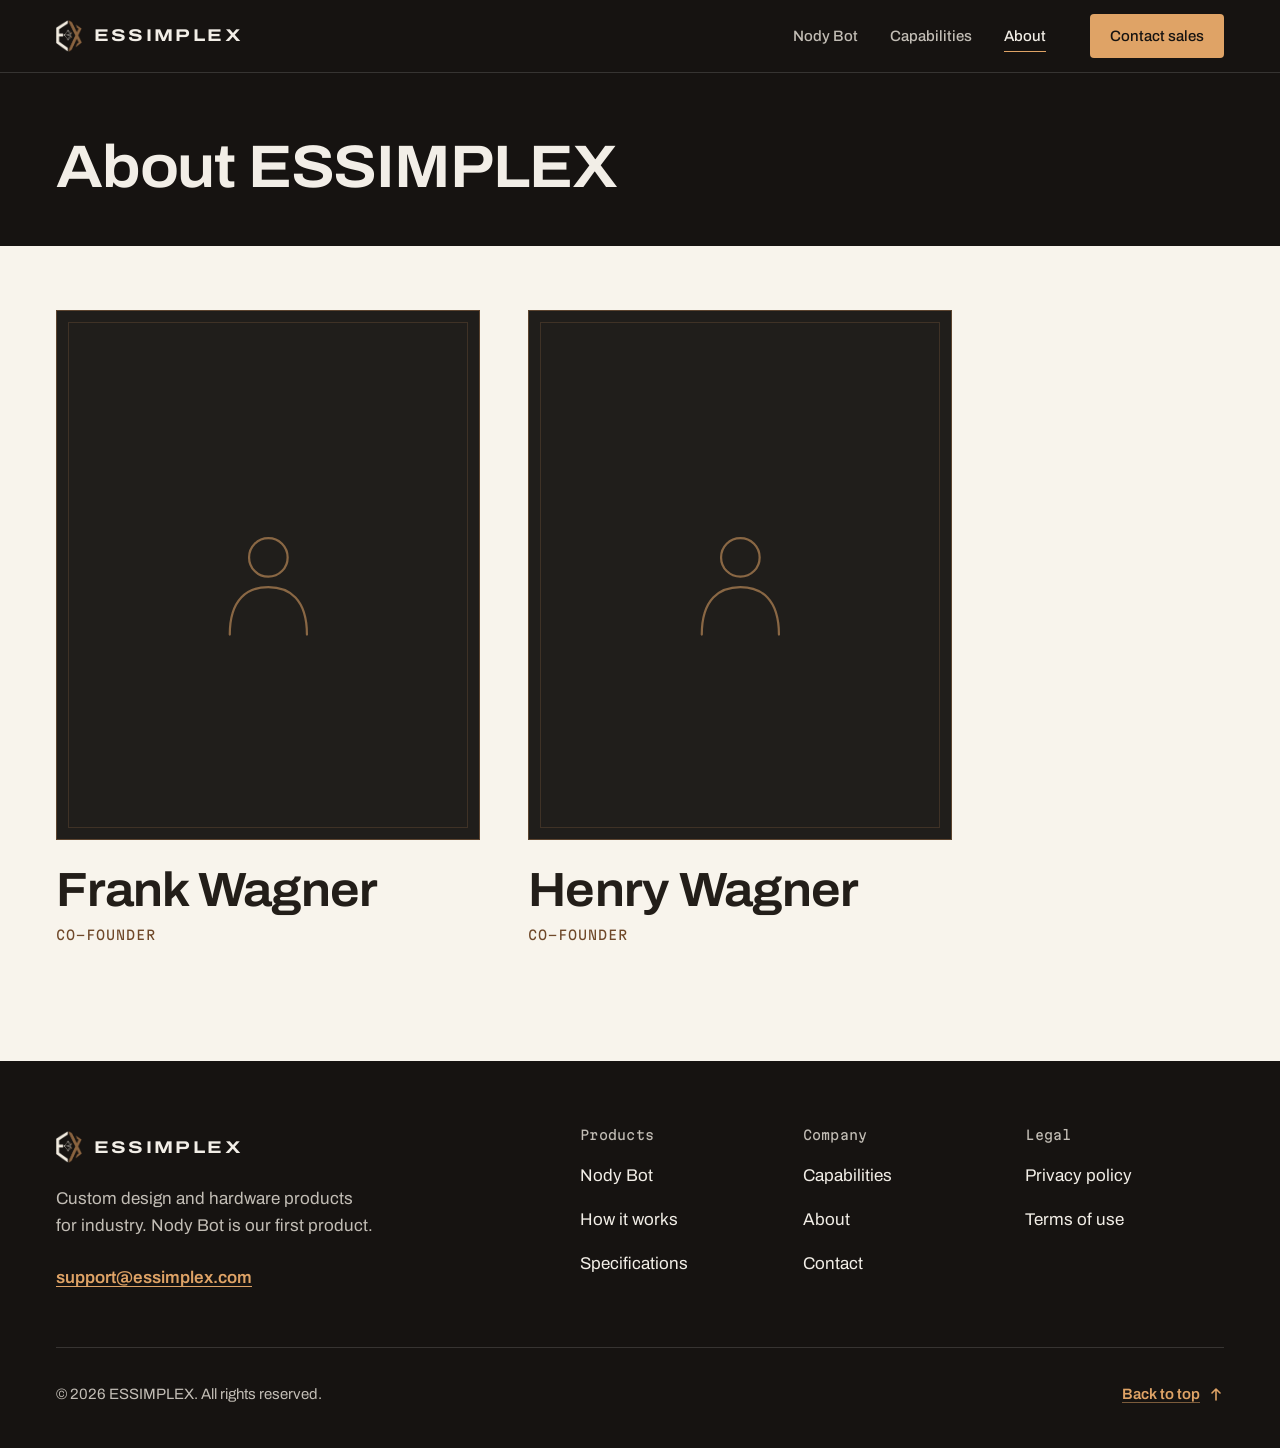
==== about.html @ 047e3474 "About page, company-focused home with Nody Bot feature panel, nav without Company; sitemap updated" ====
<!DOCTYPE html>
<html lang="en" class="no-js">
<head>
  <meta charset="utf-8" />
  <meta name="viewport" content="width=device-width, initial-scale=1" />
  <title>About | ESSIMPLEX</title>
  <meta name="description" content="About ESSIMPLEX and its co-founders, Frank Wagner and Henry Wagner." />
  <link rel="canonical" href="https://essimplex.com/about.html" />
  <meta property="og:type" content="website" />
  <meta property="og:site_name" content="ESSIMPLEX" />
  <meta property="og:title" content="About | ESSIMPLEX" />
  <meta property="og:description" content="About ESSIMPLEX and its co-founders, Frank Wagner and Henry Wagner." />
  <meta property="og:url" content="https://essimplex.com/about.html" />
  <meta property="og:image" content="https://essimplex.com/assets/essimplex-og.png" />
  <meta property="og:image:width" content="1200" />
  <meta property="og:image:height" content="630" />
  <meta property="og:image:alt" content="ESSIMPLEX logo" />
  <meta name="twitter:card" content="summary_large_image" />
  <meta name="twitter:title" content="About | ESSIMPLEX" />
  <meta name="twitter:description" content="About ESSIMPLEX and its co-founders, Frank Wagner and Henry Wagner." />
  <meta name="twitter:image" content="https://essimplex.com/assets/essimplex-og.png" />
  <meta name="theme-color" content="#1E1E20" />
  <link rel="icon" href="assets/favicon-32.png" type="image/png" sizes="32x32" />
  <link rel="icon" href="assets/favicon-16.png" type="image/png" sizes="16x16" />
  <link rel="icon" href="assets/icon-192.png" type="image/png" sizes="192x192" />
  <link rel="apple-touch-icon" href="assets/apple-touch-icon.png" sizes="180x180" />
  <link rel="preload" href="assets/fonts/archivo-var.woff2" as="font" type="font/woff2" crossorigin />
  <link rel="preload" href="assets/fonts/martian-mono.woff2" as="font" type="font/woff2" crossorigin />
  <link rel="stylesheet" href="styles.css" />
  <script>document.documentElement.className = document.documentElement.className.replace("no-js", "js");</script>
  <script src="app.js" defer></script>
</head>
<body class="page-about">
  <a class="skip-link" href="#main">Skip to content</a>
  <header class="site-header" id="site-header">
    <div class="wrap header-inner">
      <a class="brand" href="index.html" aria-label="ESSIMPLEX home">
        <img src="assets/essimplex-mark-sm-light.png" width="26" height="32" alt="" />
        <span class="brand-name">ESSIMPLEX</span>
      </a>
      <button type="button" class="nav-toggle" id="nav-toggle" aria-expanded="false" aria-controls="primary-nav">
        <span class="nav-toggle__bars" aria-hidden="true"></span><span class="nav-toggle__label">Menu</span>
      </button>
      <nav class="nav" id="primary-nav" aria-label="Primary">
        <ul class="nav__list"><li><a href="nody-bot.html">Nody Bot</a></li><li><a href="index.html#capabilities">Capabilities</a></li><li><a href="about.html" aria-current="page">About</a></li></ul>
        <a class="btn btn--primary btn--sm nav__cta" href="mailto:support@essimplex.com?subject=ESSIMPLEX%20inquiry">Contact sales</a>
      </nav>
    </div>
  </header>

  <main id="main">
    <section class="page-head ground-dark" aria-labelledby="page-heading">
      <div class="wrap">
        <h1 class="display" id="page-heading">About ESSIMPLEX</h1>
      </div>
    </section>
    <section class="about ground-paper" aria-label="Co-founders">
      <div class="wrap">
        <div class="people">
        <article class="person" aria-labelledby="frank-wagner-name">
          <div class="person__photo person__photo--empty" role="img" aria-label="Photo of Frank Wagner &mdash; coming soon"><svg viewBox="0 0 80 100" aria-hidden="true" focusable="false"><circle cx="40" cy="38" r="13"/><path d="M14 90 C14 66 26 58 40 58 C54 58 66 66 66 90"/></svg></div>
          <h2 class="person__name" id="frank-wagner-name">Frank Wagner</h2>
          <p class="person__title reading">Co-founder</p>
          <!-- INTRO: paste introduction here (replace this comment with <p class="person__intro">...</p>) -->
        </article>
        <article class="person" aria-labelledby="henry-wagner-name">
          <div class="person__photo person__photo--empty" role="img" aria-label="Photo of Henry Wagner &mdash; coming soon"><svg viewBox="0 0 80 100" aria-hidden="true" focusable="false"><circle cx="40" cy="38" r="13"/><path d="M14 90 C14 66 26 58 40 58 C54 58 66 66 66 90"/></svg></div>
          <h2 class="person__name" id="henry-wagner-name">Henry Wagner</h2>
          <p class="person__title reading">Co-founder</p>
          <!-- INTRO: paste introduction here (replace this comment with <p class="person__intro">...</p>) -->
        </article>
        </div>
      </div>
    </section>
  </main>

  <footer class="site-footer ground-dark">
    <div class="wrap">
      <div class="footer__top">
        <div class="footer__brand">
          <a class="brand" href="index.html" aria-label="ESSIMPLEX home">
            <img src="assets/essimplex-mark-sm-light.png" width="26" height="32" alt="" loading="lazy" />
            <span class="brand-name">ESSIMPLEX</span>
          </a>
          <p>Custom design and hardware products for industry. Nody Bot is our first product.</p>
          <a class="footer__mail" href="mailto:support@essimplex.com?subject=ESSIMPLEX%20inquiry">support@essimplex.com</a>
        </div>
        <div class="footer__cols">
          <nav class="footer__col" aria-label="Products">
            <h2>Products</h2>
            <ul>
              <li><a href="nody-bot.html">Nody Bot</a></li>
              <li><a href="nody-bot.html#how">How it works</a></li>
              <li><a href="nody-bot.html#specs">Specifications</a></li>
            </ul>
          </nav>
          <nav class="footer__col" aria-label="Company">
            <h2>Company</h2>
            <ul>
              <li><a href="index.html#capabilities">Capabilities</a></li>
              <li><a href="about.html">About</a></li>
              <li><a href="index.html#contact">Contact</a></li>
            </ul>
          </nav>
          <nav class="footer__col" aria-label="Legal">
            <h2>Legal</h2>
            <ul>
              <li><a href="privacy.html">Privacy policy</a></li>
              <li><a href="terms.html">Terms of use</a></li>
            </ul>
          </nav>
        </div>
      </div>
      <div class="footer__bottom">
        <p>&copy; 2026 ESSIMPLEX. All rights reserved.</p>
        <a class="text-link" href="#main">Back to top <svg class="ico-arrow" viewBox="0 0 16 16" aria-hidden="true" focusable="false" style="transform:rotate(-90deg)"><path d="M2 8h11M9 4l4 4-4 4" fill="none" stroke="currentColor" stroke-width="1.6" stroke-linecap="round" stroke-linejoin="round"/></svg></a>
      </div>
    </div>
  </footer>
</body>
</html>
---- styles.css ----
/* ==========================================================================
   ESSIMPLEX design system (see DESIGN.md)
   Archivo (variable: weight + width) for display, headings and body.
   Martian Mono only for readings. Charcoal, warm off-white, one copper accent.
   ========================================================================== */

@font-face {
  font-family: "Archivo";
  src: url("assets/fonts/archivo-var.woff2") format("woff2");
  font-weight: 400 800;
  font-stretch: 100% 125%;
  font-style: normal;
  font-display: swap;
}
@font-face {
  font-family: "Martian Mono";
  src: url("assets/fonts/martian-mono.woff2") format("woff2");
  font-weight: 400 500;
  font-style: normal;
  font-display: swap;
}
/* Metric-leaning fallbacks so the swap does not shift layout much */
@font-face { font-family: "Archivo Fallback"; src: local("Arial"); size-adjust: 97%; ascent-override: 92%; descent-override: 23%; line-gap-override: 0%; }

:root {
  /* color roles */
  --ink-950: #161311;
  --ink-900: #201E1B;
  --ink-800: #302D2A;
  --ink-600: #59544F;
  --paper: #F8F4EC;
  --paper-2: #F0E9DD;
  --paper-3: #E2D9CC;
  --copper: #8F6440;          /* ~#8B6440 base */
  --copper-ink: #6F4829;       /* text and links on paper */
  --copper-bright: #DFA366;   /* lines, fills and text on charcoal */
  --copper-soft: #EACBA6;
  --status: #3FC168;          /* the one green: 8px dot */

  --text: #231E19;
  --text-2: #524C45;
  --on-dark: #F2EEE7;
  --on-dark-2: #C2BDB5;
  --rule-paper: rgba(143, 100, 64, 0.45);
  --rule-paper-soft: rgba(143, 100, 64, 0.22);
  --rule-dark: rgba(255, 255, 255, 0.14);

  /* type */
  --font: "Archivo", "Archivo Fallback", system-ui, sans-serif;
  --mono: "Martian Mono", ui-monospace, "SF Mono", Menlo, Consolas, monospace;
  --fs-label: 0.8125rem;
  --fs-small: 0.9375rem;
  --fs-body: 1.0625rem;
  --fs-lede: clamp(1.125rem, 1.02rem + 0.5vw, 1.3125rem);
  --fs-h3: 1.25rem;
  --fs-h2: clamp(1.875rem, 1.3rem + 2.5vw, 3rem);
  --fs-display: clamp(2.5rem, 1.55rem + 4.3vw, 5.25rem);

  /* spacing, 4px base */
  --s-1: 4px; --s-2: 8px; --s-3: 12px; --s-4: 16px; --s-5: 20px; --s-6: 24px;
  --s-8: 32px; --s-10: 40px; --s-12: 48px; --s-16: 64px; --s-20: 80px; --s-24: 96px; --s-32: 128px;
  --section: clamp(64px, 9vw, 128px);
  --gutter: clamp(20px, 5vw, 56px);
  --wrap: 1200px;
  --header-h: 64px;
  --radius-sm: 2px;
  --radius: 4px;
  --radius-lg: 6px;

  /* motion */
  --duration-micro: 80ms; --duration-quick: 150ms; --duration-fast: 250ms;
  --duration-medium: 350ms; --duration-very-slow: 500ms; --duration-trace: 1400ms;
  --ease-smooth-out: cubic-bezier(0.22, 1, 0.36, 1);

  /* shadows: ring + soft drop, layered */
  --shadow-plate: 0 0 0 1px rgba(0, 0, 0, 0.07), 0 1px 2px -1px rgba(0, 0, 0, 0.08), 0 8px 24px -8px rgba(57, 42, 30, 0.16);
  --shadow-plate-dark: 0 0 0 1px rgba(255, 255, 255, 0.1), 0 12px 32px -12px rgba(0, 0, 0, 0.5);

  --focus: var(--copper-ink);
  color-scheme: light;
}
/* Hex/rgba values above are the fallback; browsers that understand oklch() get the originals below. */
@supports (color: oklch(0 0 0)) {
  :root {
  --ink-950: oklch(0.19 0.006 70);
  --ink-900: oklch(0.235 0.007 70);
  --ink-800: oklch(0.30 0.008 70);
  --ink-600: oklch(0.45 0.01 70);
  --paper: oklch(0.968 0.012 82);
  --paper-2: oklch(0.935 0.017 80);
  --paper-3: oklch(0.89 0.02 78);
  --copper: oklch(0.54 0.075 60);          /* ~#8B6440 base */
  --copper-ink: oklch(0.44 0.07 58);       /* text and links on paper */
  --copper-bright: oklch(0.76 0.105 66);   /* lines, fills and text on charcoal */
  --copper-soft: oklch(0.86 0.06 72);
  --status: oklch(0.72 0.17 150);          /* the one green: 8px dot */
  --text: oklch(0.24 0.012 70);
  --text-2: oklch(0.42 0.014 70);
  --on-dark: oklch(0.95 0.01 82);
  --on-dark-2: oklch(0.80 0.012 78);
  --rule-paper: oklch(0.54 0.075 60 / 0.45);
  --rule-paper-soft: oklch(0.54 0.075 60 / 0.22);
  --rule-dark: oklch(1 0 0 / 0.14);
  --shadow-plate: 0 0 0 1px oklch(0 0 0 / .07), 0 1px 2px -1px oklch(0 0 0 / .08), 0 8px 24px -8px oklch(0.3 0.03 60 / .16);
  --shadow-plate-dark: 0 0 0 1px oklch(1 0 0 / .1), 0 12px 32px -12px oklch(0 0 0 / .5);
  }
}
@media (min-width: 900px) { :root { --header-h: 72px; } }

/* ---------- Base ---------- */
*, *::before, *::after { box-sizing: border-box; }
html { -webkit-text-size-adjust: 100%; text-size-adjust: 100%; scroll-padding-top: calc(var(--header-h) + 16px); background: var(--ink-950); }
@media (prefers-reduced-motion: no-preference) { html { scroll-behavior: smooth; } }
body {
  margin: 0;
  font-family: var(--font);
  font-size: var(--fs-body);
  line-height: 1.6;
  color: var(--text);
  background: var(--paper);
  -webkit-font-smoothing: antialiased;
  -moz-osx-font-smoothing: grayscale;
  overflow-wrap: break-word;
  caret-color: var(--copper);
  accent-color: var(--copper);
}
img, svg { display: block; max-width: 100%; }
h1, h2, h3, p, ul, ol, dl, dd, figure { margin: 0; }
ul[role="list"], ol[role="list"] { list-style: none; padding: 0; }
a { color: inherit; text-underline-offset: 0.2em; text-decoration-thickness: 1px; }
::selection { background: var(--copper-bright); color: var(--ink-950); }
:focus-visible { outline: 2px solid var(--focus); outline-offset: 3px; border-radius: var(--radius-sm); }
.on-dark { --focus: var(--copper-bright); }
html { scrollbar-color: var(--copper) var(--ink-950); }

.wrap { width: 100%; max-width: calc(var(--wrap) + 2 * var(--gutter)); margin-inline: auto; padding-inline: var(--gutter); }
.visually-hidden { position: absolute !important; width: 1px; height: 1px; padding: 0; margin: -1px; overflow: hidden; clip: rect(0 0 0 0); white-space: nowrap; border: 0; }
.skip-link {
  position: absolute; left: var(--s-4); top: var(--s-3); z-index: 100;
  padding: var(--s-3) var(--s-4); min-height: 44px; display: inline-flex; align-items: center;
  border-radius: var(--radius); background: var(--copper-bright); color: var(--ink-950); font-weight: 600; text-decoration: none;
  transform: translateY(-200%);
}
.skip-link:focus { transform: none; }

/* ---------- Grounds ---------- */
.ground-dark { background: var(--ink-950); color: var(--on-dark); --focus: var(--copper-bright); }
.ground-dark-2 { background: var(--ink-900); color: var(--on-dark); --focus: var(--copper-bright); }
.ground-paper { background: var(--paper); }
.ground-paper-2 { background: var(--paper-2); }

/* ---------- Type roles ---------- */
.display {
  font-size: var(--fs-display);
  font-weight: 650;
  font-stretch: 108%;
  line-height: 1.04;
  letter-spacing: -0.02em;
  text-wrap: balance;
}
.h2 { font-size: var(--fs-h2); font-weight: 650; font-stretch: 106%; line-height: 1.1; letter-spacing: -0.015em; text-wrap: balance; }
.h3 { font-size: var(--fs-h3); font-weight: 650; line-height: 1.25; letter-spacing: -0.005em; }
.lede { font-size: var(--fs-lede); line-height: 1.5; text-wrap: pretty; max-width: 40em; }
p { text-wrap: pretty; max-width: 68ch; }
.muted { color: var(--text-2); }
.ground-dark .muted, .ground-dark-2 .muted { color: var(--on-dark-2); }
.reading { font-family: var(--mono); font-size: var(--fs-label); letter-spacing: 0.02em; font-variant-numeric: tabular-nums; }

.text-link {
  display: inline-flex; align-items: center; gap: var(--s-2); min-height: 44px;
  font-weight: 600; color: var(--copper-ink); text-decoration: underline; text-decoration-color: var(--rule-paper);
  transition-property: color, text-decoration-color; transition-duration: var(--duration-quick); transition-timing-function: var(--ease-smooth-out);
}
.text-link:hover { color: var(--ink-950); text-decoration-color: currentColor; }
.ground-dark .text-link, .ground-dark-2 .text-link { color: var(--copper-bright); text-decoration-color: rgba(223, 163, 102, 0.5); text-decoration-color: oklch(0.76 0.105 66 / .5); }
.ground-dark .text-link:hover, .ground-dark-2 .text-link:hover { color: var(--on-dark); }
.ico-arrow { width: 16px; height: 16px; flex: none; transition: transform var(--duration-quick) var(--ease-smooth-out); }
a:hover > .ico-arrow, a:hover .ico-arrow { transform: translateX(3px); }

/* ---------- Buttons ---------- */
.actions { display: flex; flex-wrap: wrap; gap: var(--s-3); }
.btn {
  display: inline-flex; align-items: center; justify-content: center; gap: var(--s-2);
  min-height: 48px; padding: 0 var(--s-6);
  border-radius: var(--radius); border: 0;
  font: 600 1rem/1 var(--font); text-decoration: none; cursor: pointer;
  background: var(--ink-950); color: var(--on-dark);
  transition-property: background-color, color, transform, box-shadow;
  transition-duration: var(--duration-quick); transition-timing-function: ease-out;
}
.btn:active { transform: scale(0.96); }
.btn:hover { background: var(--copper-ink); }
.btn--primary { background: var(--copper-bright); color: var(--ink-950); }
.btn--primary:hover { background: var(--copper-soft); }
.btn--ghost { background: transparent; color: inherit; box-shadow: inset 0 0 0 1px var(--rule-dark); }
.btn--ghost:hover { background: rgba(255, 255, 255, 0.08); box-shadow: inset 0 0 0 1px rgba(255, 255, 255, 0.4); }
.ground-paper .btn--ghost, .ground-paper-2 .btn--ghost { box-shadow: inset 0 0 0 1px var(--rule-paper); color: var(--text); }
.ground-paper .btn--ghost:hover, .ground-paper-2 .btn--ghost:hover { background: rgba(143, 100, 64, 0.1); background: oklch(0.54 0.075 60 / .1); }
.btn .ico-arrow { margin-right: -2px; }
.btn--sm { min-height: 44px; padding: 0 var(--s-5); font-size: 0.9375rem; }

/* ---------- Header ---------- */
.site-header {
  position: sticky; top: 0; z-index: 50;
  background: var(--ink-950); color: var(--on-dark);
  box-shadow: 0 1px 0 var(--rule-dark);
  --focus: var(--copper-bright);
}
.header-inner { display: flex; align-items: center; justify-content: space-between; height: var(--header-h); }
.brand { display: inline-flex; align-items: center; gap: var(--s-3); min-height: 44px; text-decoration: none; }
.brand img { height: 32px; width: auto; }
.brand-name { font-size: 1.0625rem; font-weight: 700; font-stretch: 125%; letter-spacing: 0.14em; }
.nav-toggle {
  display: inline-flex; align-items: center; gap: var(--s-3); min-height: 44px; min-width: 44px; padding: 0 var(--s-3);
  background: none; border: 0; color: inherit; font: 600 0.9375rem/1 var(--font); cursor: pointer; border-radius: var(--radius);
  margin-right: calc(var(--s-3) * -1);
}
.nav-toggle__bars, .nav-toggle__bars::before { display: block; width: 20px; height: 2px; background: currentColor; position: relative;
  transition-property: transform; transition-duration: var(--duration-fast); transition-timing-function: var(--ease-smooth-out); }
.nav-toggle__bars::before { content: ""; position: absolute; left: 0; top: 7px; }
.nav-toggle__bars { transform: translateY(-4px); }
.nav-toggle[aria-expanded="true"] .nav-toggle__bars { transform: translateY(3px) rotate(45deg); }
.nav-toggle[aria-expanded="true"] .nav-toggle__bars::before { transform: rotate(-90deg); top: 0; }
.nav__list { list-style: none; margin: 0; padding: 0; }
.nav__list a, .nav__cta { display: flex; align-items: center; min-height: 52px; text-decoration: none; font-weight: 500; }
.nav__list a[aria-current="page"] { color: var(--copper-bright); }

/* phone / tablet: menu panel under the header */
@media (max-width: 899.98px) {
  .js .nav {
    position: absolute; top: 100%; left: 0; right: 0;
    background: var(--ink-950); box-shadow: 0 1px 0 var(--rule-dark), 0 24px 32px -16px rgba(0, 0, 0, 0.5);
    padding: var(--s-2) var(--gutter) var(--s-6);
    opacity: 0; visibility: hidden; transform: translateY(-8px);
    transition: opacity var(--duration-quick) var(--ease-smooth-out), transform var(--duration-quick) var(--ease-smooth-out), visibility 0s linear var(--duration-quick);
  }
  .js .nav.is-open { opacity: 1; visibility: visible; transform: none;
    transition: opacity var(--duration-fast) var(--ease-smooth-out), transform var(--duration-fast) var(--ease-smooth-out), visibility 0s; }
  .nav__list li + li { box-shadow: 0 -1px 0 var(--rule-dark); }
  .nav__list a { font-size: 1.125rem; }
  .nav__cta { margin-top: var(--s-4); justify-content: center; }
  .no-js .nav-toggle { display: none; }
  .no-js .header-inner { flex-wrap: wrap; height: auto; padding-block: var(--s-2); }
  .no-js .nav { width: 100%; padding-bottom: var(--s-4); }
}
@media (min-width: 900px) {
  .nav-toggle { display: none; }
  .nav { display: flex; align-items: center; gap: var(--s-8); }
  .nav__list { display: flex; gap: var(--s-2); }
  .nav__list a { min-height: 44px; padding: 0 var(--s-3); font-size: 0.9375rem; position: relative; color: var(--on-dark-2);
    transition: color var(--duration-quick) ease-out; }
  .nav__list a:hover, .nav__list a[aria-current="page"] { color: var(--on-dark); }
  .nav__list a::after { content: ""; position: absolute; left: var(--s-3); right: var(--s-3); bottom: 6px; height: 1px; background: var(--copper-bright); transform: scaleX(0); transform-origin: left;
    transition: transform var(--duration-fast) var(--ease-smooth-out); }
  .nav__list a:hover::after, .nav__list a[aria-current="page"]::after { transform: scaleX(1); }
  .nav__cta { min-height: 44px; }
  .nav__list a { white-space: nowrap; }
}


/* ---------- Sections ---------- */
.section { padding-block: var(--section); }
.section-head { display: grid; gap: var(--s-5); margin-bottom: var(--s-10); }
@media (min-width: 900px) {
  .section-head--split { grid-template-columns: minmax(0, 7fr) minmax(0, 5fr); gap: var(--s-16); align-items: end; margin-bottom: var(--s-16); }
}

/* ---------- Wires (signature) ----------
   Bundles of parallel copper wires with 45-degree bends. Each size has its own
   drawing, scaled uniformly, so the bends never distort. Crisp strokes only. */
.wires { position: relative; overflow: visible; color: var(--copper-bright); }
.wires svg { display: none; width: 100%; height: 100%; overflow: visible; }
.wires svg.w-wide--l { position: absolute; top: 0; left: 0; pointer-events: none; }
.w-line { fill: none; stroke: var(--copper-bright); stroke-width: 1.25; opacity: 0.34; stroke-linejoin: miter; }
.w-main { fill: none; stroke: var(--copper-bright); stroke-width: 2; stroke-linejoin: miter; }
.w-faint { opacity: 0.16; }
.w-pad { fill: var(--ink-950); stroke: var(--copper-soft); stroke-width: 2; vector-effect: non-scaling-stroke; }
.w-pulse { fill: none; stroke: #FAE5C3; stroke: oklch(0.93 0.05 80); stroke-width: 3; stroke-linecap: butt; stroke-dasharray: 70 6000; stroke-dashoffset: 70; opacity: 0;
  animation: wire-pulse 6s cubic-bezier(0.45, 0, 0.3, 1) infinite both; }
.w-pulse--s { stroke-width: 2.25; }
/* Each wire sets its own --end (path length), duration and delay inline, so pulses are staggered. */
@keyframes wire-pulse {
  0% { stroke-dashoffset: 70; opacity: 0; }
  4% { opacity: 1; opacity: var(--po, 1); }
  50% { stroke-dashoffset: -2900; stroke-dashoffset: var(--end, -2900); opacity: 1; opacity: var(--po, 1); }
  54%, 100% { stroke-dashoffset: -2900; stroke-dashoffset: var(--end, -2900); opacity: 0; }
}
.hero.is-off .w-pulse { animation-play-state: paused; }

/* check-in sequence wire */
.trace { position: relative; }
.trace svg { position: absolute; top: 0; right: 0; bottom: 0; left: 0; width: 100%; height: 100%; overflow: visible; }
.trace .t-track { fill: none; stroke: var(--copper-bright); stroke-width: 1.5; opacity: 0.3; stroke-linejoin: miter; }
.trace .t-aux { fill: none; stroke: var(--copper-bright); stroke-width: 1.25; opacity: 0.2; stroke-linejoin: miter; }
.trace .t-drop { fill: none; stroke: var(--rule-dark); stroke-width: 1; }
.trace .t-line { fill: none; stroke: var(--copper-bright); stroke-width: 2.5; stroke-linejoin: miter; }
.trace .t-narrow { display: block; }
.trace .t-wide { display: none; }
@media (min-width: 900px) { .trace .t-narrow { display: none; } .trace .t-wide { display: block; } }

/* ---------- Hero ---------- */
.hero { position: relative; display: flex; flex-direction: column; overflow: hidden; overflow: clip; }
.hero__content { flex: 1; display: flex; flex-direction: column; justify-content: center; padding-top: var(--s-12); padding-bottom: var(--s-8); }
.hero__copy { display: grid; gap: var(--s-6); max-width: 15ch; }
.hero__copy > * { max-width: none; }
.hero__descriptor { font-size: var(--fs-lede); line-height: 1.45; color: var(--on-dark-2); max-width: 30em; }
.hero__lede { max-width: 36em; }
.hero .actions { margin-top: var(--s-2); }
.hero__copy { max-width: none; }
.hero .display { max-width: 13ch; }
.hero--home { min-height: calc(100vh - var(--header-h) - 96px); }
@supports (height: 100svh) { .hero--home { min-height: calc(100svh - var(--header-h) - 96px); } }
.wires--home, .wires--product { margin-top: var(--s-6); animation: wires-in var(--duration-trace) var(--ease-smooth-out) 150ms both; }
.wires--home { height: auto; aspect-ratio: 400 / 152; }
.wires--product { height: auto; aspect-ratio: 400 / 120; }
.wires--home .w-narrow, .wires--product .w-narrow { display: block; }
.wires-legend { max-width: none; display: flex; justify-content: space-between; gap: var(--s-4); padding-block: var(--s-3) var(--s-6); color: var(--on-dark-2); }
.wires-legend span:first-child::before { content: ""; display: inline-block; width: 8px; height: 8px; border-radius: 50%; background: var(--status); margin-right: var(--s-2); }
@keyframes wires-in { from { clip-path: inset(-40px 100% -40px 0); } to { clip-path: inset(-40px 0 -40px 0); } }
@media (min-width: 600px) {
  .wires--home { height: auto; aspect-ratio: 1200 / 230; max-height: 230px; }
  .wires--product { height: auto; aspect-ratio: 1200 / 160; max-height: 130px; }
  .wires--home .w-narrow, .wires--product .w-narrow { display: none; }
  .wires--home .w-mid, .wires--product .w-mid { display: block; }
}
@media (min-width: 900px) {
  .hero__content { position: relative; z-index: 1; padding-top: var(--s-20); padding-bottom: var(--s-12); }
  .hero--home { min-height: min(calc(100vh - var(--header-h) - 120px), 760px); }
  @supports (height: 100svh) { .hero--home { min-height: min(calc(100svh - var(--header-h) - 120px), 760px); } }
  .hero .display { max-width: 16ch; }
  .wires-legend { padding-bottom: var(--s-8); }
}
@media (min-width: 1200px) {
  /* desktop: the bundle rises on the right, behind and clear of the text column */
  .hero--home .wires--home { position: absolute; left: 0; right: 0; bottom: 52px; height: 520px; aspect-ratio: auto; max-height: none; margin-top: 0; pointer-events: none; }
  .hero--home .wires--home .w-mid { display: none; }
  .hero--home .wires--home .w-wide { display: block; }
  .hero--home .wires-legend { position: relative; }
}
.hero--product .hero__grid { display: grid; gap: var(--s-8); }
@media (min-width: 900px) { .hero--product .hero__grid { grid-template-columns: minmax(0, 7fr) minmax(0, 5fr); gap: var(--s-16); align-items: center; } }
.breadcrumb { display: flex; gap: var(--s-2); align-items: center; font-size: var(--fs-small); color: var(--on-dark-2); min-height: 44px; }
.breadcrumb a { display: inline-flex; align-items: center; min-height: 44px; }
.hero__motto { font-size: clamp(1.25rem, 1.1rem + 0.7vw, 1.625rem); font-weight: 600; font-stretch: 108%; color: var(--copper-bright); }

/* ---------- Plate (instrument readout) ---------- */
.plate { border-radius: var(--radius-lg); padding: var(--s-2); background: var(--paper); color: var(--text); box-shadow: var(--shadow-plate); }
.plate__inner { border-radius: var(--radius-sm); box-shadow: inset 0 0 0 1px var(--rule-paper-soft); }
.plate__head { display: flex; align-items: center; justify-content: space-between; gap: var(--s-4); padding: var(--s-4) var(--s-5); box-shadow: 0 1px 0 var(--rule-paper); }
.plate__title { font-size: 1rem; font-weight: 700; font-stretch: 112%; }
.plate__chip { color: var(--copper-ink); }
.plate__rows > div { display: grid; grid-template-columns: minmax(0, 7.5em) minmax(0, 1fr); gap: var(--s-4); align-items: baseline; padding: var(--s-4) var(--s-5); }
.plate__rows > div + div { box-shadow: 0 -1px 0 var(--rule-paper-soft); }
.plate__rows dt { color: var(--text-2); }
.plate__rows dd { font-weight: 600; }
.plate__rows dd.reading { font-weight: 500; font-size: 0.875rem; color: var(--text); }
.plate__foot { padding: var(--s-3) var(--s-5) var(--s-4); box-shadow: 0 -1px 0 var(--rule-paper-soft); color: var(--text-2); }
.plate--on-dark { background: var(--ink-900); color: var(--on-dark); box-shadow: var(--shadow-plate-dark); }
.plate--on-dark .plate__inner { box-shadow: inset 0 0 0 1px var(--rule-dark); }
.plate--on-dark .plate__head { box-shadow: 0 1px 0 var(--rule-dark); }
.plate--on-dark .plate__chip { color: var(--copper-bright); }
.plate--on-dark .plate__rows > div + div, .plate--on-dark .plate__foot { box-shadow: 0 -1px 0 var(--rule-dark); }
.plate--on-dark .plate__rows dt, .plate--on-dark .plate__foot { color: var(--on-dark-2); }
.plate--on-dark .plate__rows dd.reading { color: var(--on-dark); }

/* ---------- Split sections (home product, company) ---------- */
.split { display: grid; gap: var(--s-10); }
.split__copy { display: grid; gap: var(--s-5); align-content: start; }
@media (min-width: 900px) { .split { grid-template-columns: minmax(0, 6fr) minmax(0, 5fr); gap: var(--s-20); align-items: center; } }

/* ---------- Ruled lists (capabilities, why) ---------- */
.ruled { display: grid; }
.ruled__row { display: grid; gap: var(--s-2); padding-block: var(--s-6); box-shadow: 0 -1px 0 var(--rule-paper); }
.ruled__row:last-child { box-shadow: 0 -1px 0 var(--rule-paper), 0 1px 0 var(--rule-paper); }
.ruled__row p { color: var(--text-2); }
@media (min-width: 900px) {
  .ruled__row { grid-template-columns: minmax(0, 5fr) minmax(0, 7fr); gap: var(--s-16); padding-block: var(--s-8); }
  .ruled__row .h3 { font-size: 1.5rem; }
}
.caps { display: grid; gap: var(--s-10); }
@media (min-width: 900px) { .caps { grid-template-columns: minmax(0, 4fr) minmax(0, 8fr); gap: var(--s-16); } .caps__head { position: sticky; top: calc(var(--header-h) + var(--s-8)); align-self: start; } }
.caps__head { display: grid; gap: var(--s-5); }

/* ---------- Sequence (check-in diagram) ---------- */
.seq { position: relative; }
.seq__strip { position: sticky; top: var(--header-h); z-index: 5; background: var(--ink-900); padding-block: var(--s-4) var(--s-3); margin-inline: calc(var(--gutter) * -1); padding-inline: var(--gutter); box-shadow: 0 1px 0 var(--rule-dark); }
.seq__plot { position: relative; aspect-ratio: 360 / 130; max-width: 560px; color: var(--on-dark); }
.seq__marker {
  position: absolute; left: var(--x); top: calc(var(--yn) * 100%); transform: translate(-50%, -50%); z-index: 1;
  width: 28px; height: 28px; border-radius: 50%;
  display: grid; place-items: center;
  background: var(--ink-900); color: var(--copper-bright); box-shadow: inset 0 0 0 1.5px var(--copper-bright);
  font-family: var(--mono); font-size: 0.75rem; font-weight: 500;
  transition-property: background-color, color; transition-duration: var(--duration-quick); transition-timing-function: ease-out;
}
.js-seq .seq__marker:not(.is-on) { box-shadow: inset 0 0 0 1.5px #857F79; box-shadow: inset 0 0 0 1.5px oklch(0.6 0.012 70); color: var(--on-dark-2); }
.seq__marker.is-on { background: var(--copper-bright); color: var(--ink-950); }
.seq__axis { max-width: none; display: flex; justify-content: space-between; margin-top: var(--s-2); color: var(--on-dark-2); margin-inline: 0; }
.seq__steps { display: grid; counter-reset: s; }
.seq__step { display: grid; grid-template-columns: 28px minmax(0, 1fr); column-gap: var(--s-4); row-gap: var(--s-1); padding-block: var(--s-8); box-shadow: 0 -1px 0 var(--rule-dark); }
.seq__step:first-child { box-shadow: none; }
.seq__num { grid-column: 1; grid-row: 1 / span 3; padding-top: 2px; color: var(--copper-bright); }
.seq__step .h3, .seq__step p { grid-column: 2; }
.seq__step p { color: var(--on-dark-2); }
.seq__step p.reading-note { color: var(--copper-bright); font-size: var(--fs-label); line-height: 1.5; margin-top: var(--s-3); }
.js-seq .seq__step:not(.is-on) p, .js-seq .seq__step:not(.is-on) .h3 { opacity: 0.7; }
.seq__step .h3, .seq__step p { transition: opacity var(--duration-fast) ease-out; }
.seq--compact .seq__step .reading-note { display: none; }

@media (min-width: 900px) {
  .seq__strip { position: static; background: none; margin-inline: 0; padding-inline: 0; padding-block: 0; box-shadow: none; }
  .seq__plot { aspect-ratio: 1000 / 240; max-width: none; }
  .seq__marker { width: 32px; height: 32px; font-size: 0.8125rem; }
  .seq__marker { top: calc(var(--ynw) * 100%); }
  .seq__axis { margin-top: var(--s-4); }
  .seq__steps { grid-template-columns: repeat(5, minmax(0, 1fr)); margin-top: var(--s-6); }
  .seq__step { display: block; padding: var(--s-6) var(--s-5) 0 0; box-shadow: 0 -1px 0 var(--copper-bright); }
  .seq__step:first-child { box-shadow: 0 -1px 0 var(--copper-bright); }
  .seq__num { display: block; margin-bottom: var(--s-3); padding: 0; }
  .seq__step .h3, .seq__step p { grid-column: auto; }
  .seq__step p { font-size: var(--fs-small); }
}

/* ---------- Spec table ---------- */
.specs { display: grid; gap: var(--s-10); }
.specs__meta { display: grid; gap: var(--s-5); align-content: start; }
.specs__facts { display: grid; }
.specs__facts > div { display: grid; grid-template-columns: 7em minmax(0, 1fr); gap: var(--s-4); padding-block: var(--s-3); box-shadow: 0 -1px 0 var(--rule-paper-soft); }
.specs__facts dt { color: var(--text-2); }
.specs__facts dd { font-weight: 600; }
.spec-group + .spec-group { margin-top: var(--s-10); }
.spec-group .h3 { margin-bottom: var(--s-3); }
.spec { width: 100%; border-collapse: collapse; }
.spec tr { box-shadow: 0 -1px 0 var(--rule-paper); }
.spec tr:last-child { box-shadow: 0 -1px 0 var(--rule-paper), 0 1px 0 var(--rule-paper); }
.spec th, .spec td { text-align: left; vertical-align: top; padding: var(--s-4) var(--s-4) var(--s-4) 0; font-weight: 400; }
.spec th { width: 38%; color: var(--text-2); font-family: var(--mono); font-size: var(--fs-label); letter-spacing: 0.02em; padding-top: calc(var(--s-4) + 3px); }
.spec td { font-weight: 550; }
@media (max-width: 599.98px) {
  .spec tr { display: block; padding-block: var(--s-4); }
  .spec th, .spec td { display: block; width: auto; padding: 0; }
  .spec td { margin-top: var(--s-1); }
}
@media (min-width: 900px) {
  .specs { grid-template-columns: minmax(0, 4fr) minmax(0, 8fr); gap: var(--s-16); }
  .specs__meta { position: sticky; top: calc(var(--header-h) + var(--s-8)); align-self: start; }
}

/* ---------- Audience list ---------- */
.audience { margin-top: var(--s-12); display: grid; gap: var(--s-4); }
.audience ul { display: grid; gap: var(--s-3); padding: 0; margin: 0; list-style: none; }
.audience li { padding-left: var(--s-6); position: relative; max-width: 60ch; }
.audience li::before { content: ""; position: absolute; left: 0; top: 0.8em; width: 12px; height: 1px; background: var(--copper); }

/* ---------- Provisioning (real sequence) ---------- */
.prov { display: grid; gap: 0; counter-reset: p; }
.prov__item { display: grid; grid-template-columns: 3.5em minmax(0, 1fr); gap: var(--s-4); padding-block: var(--s-6); box-shadow: 0 -1px 0 var(--rule-paper); align-items: baseline; }
.prov__item:last-child { box-shadow: 0 -1px 0 var(--rule-paper), 0 1px 0 var(--rule-paper); }
.prov__item .reading { color: var(--copper-ink); }
.prov__item h3 { margin-bottom: var(--s-1); }
.prov__item p { color: var(--text-2); }
@media (min-width: 900px) {
  .prov { grid-template-columns: repeat(3, minmax(0, 1fr)); gap: var(--s-8); }
  .prov__item { grid-template-columns: 1fr; padding: var(--s-6) 0 0; box-shadow: 0 -2px 0 var(--copper); }
  .prov__item:last-child { box-shadow: 0 -2px 0 var(--copper); }
}
.prov-ships { margin-top: var(--s-10); display: grid; gap: var(--s-2); padding: var(--s-5) var(--s-6); border-radius: var(--radius); background: var(--paper); box-shadow: var(--shadow-plate); max-width: 56ch; }
.prov-ships .reading { color: var(--copper-ink); }

/* ---------- Company facts ---------- */
.facts { display: grid; margin-top: var(--s-4); }
.facts > div { display: grid; grid-template-columns: 8em minmax(0, 1fr); gap: var(--s-4); padding-block: var(--s-4); box-shadow: 0 -1px 0 var(--rule-paper); }
.facts > div:last-child { box-shadow: 0 -1px 0 var(--rule-paper), 0 1px 0 var(--rule-paper); }
.facts dt { color: var(--text-2); padding-top: 3px; }
.facts dd { font-weight: 600; }
.facts a { color: var(--copper-ink); display: inline-flex; align-items: center; min-height: 44px; margin-block: -12px; }

/* ---------- Closing contact ---------- */
.close { padding-block: var(--section); }
.close__grid { display: grid; gap: var(--s-8); }
.close__copy { display: grid; gap: var(--s-5); align-content: start; }
.close__action { display: grid; gap: var(--s-6); align-content: end; }
.close__mail { font-size: clamp(1.25rem, 0.7rem + 2.4vw, 2.25rem); font-weight: 650; font-stretch: 108%; letter-spacing: -0.01em; text-decoration: underline; text-decoration-color: var(--copper-bright); text-decoration-thickness: 2px; text-underline-offset: 0.25em; overflow-wrap: anywhere; display: inline-block; padding-block: var(--s-2); }
.close__mail:hover { color: var(--copper-bright); }
@media (min-width: 900px) { .close__grid { grid-template-columns: minmax(0, 6fr) minmax(0, 5fr); gap: var(--s-20); align-items: end; } }

/* ---------- Legal ---------- */
.page-head { padding-block: var(--s-16) var(--s-12); }
.page-head .display { font-size: clamp(2.25rem, 1.5rem + 3vw, 3.75rem); }
.page-head__meta { margin-top: var(--s-4); color: var(--on-dark-2); }
.legal { padding-block: var(--s-16) var(--section); }
.legal__body { max-width: 68ch; display: grid; gap: var(--s-5); }
.legal__body h2 { font-size: 1.5rem; font-weight: 650; margin-top: var(--s-6); }
.legal__body a { color: var(--copper-ink); }

/* ---------- Footer ---------- */
.site-footer { padding-block: var(--s-16) var(--s-8); }
.footer__top { display: grid; gap: var(--s-10); }
.footer__brand { display: grid; gap: var(--s-4); align-content: start; }
.footer__brand p { color: var(--on-dark-2); max-width: 32ch; }
.footer__mail { color: var(--copper-bright); font-weight: 600; display: inline-flex; align-items: center; min-height: 44px; }
.footer__cols { display: grid; grid-template-columns: repeat(2, minmax(0, 1fr)); gap: var(--s-8) var(--s-6); }
.footer__col h2 { font-size: var(--fs-label); font-family: var(--mono); font-weight: 400; color: var(--on-dark-2); margin-bottom: var(--s-2); letter-spacing: .02em; }
.footer__col ul { list-style: none; padding: 0; margin: 0; }
.footer__col a { display: flex; align-items: center; min-height: 44px; text-decoration: none; }
.footer__col a:hover { color: var(--copper-bright); text-decoration: underline; }
.footer__bottom { margin-top: var(--s-12); padding-top: var(--s-6); display: flex; flex-wrap: wrap; gap: var(--s-4); justify-content: space-between; align-items: center; box-shadow: 0 -1px 0 var(--rule-dark); color: var(--on-dark-2); font-size: var(--fs-small); }
.footer__bottom a { display: inline-flex; align-items: center; min-height: 44px; }
@media (min-width: 900px) {
  .footer__top { grid-template-columns: minmax(0, 5fr) minmax(0, 7fr); gap: var(--s-16); }
  .footer__cols { grid-template-columns: repeat(3, minmax(0, 1fr)); }
}


/* ---------- About ---------- */
.about { padding-block: var(--s-12) var(--section); }
.people { display: grid; gap: var(--s-12); max-width: 56rem; }
.person { display: grid; align-content: start; gap: var(--s-2); }
.person__photo { display: block; width: 100%; aspect-ratio: 4 / 5; object-fit: cover; margin-bottom: var(--s-4); background: var(--ink-900); }
.person__photo--empty { position: relative; display: flex; align-items: center; justify-content: center; color: var(--copper-bright);
  box-shadow: inset 0 0 0 1px rgba(143, 100, 64, 0.55); }
.person__photo--empty::before { content: ""; position: absolute; top: 12px; right: 12px; bottom: 12px; left: 12px; border: 1px solid rgba(143, 100, 64, 0.28); }
.person__photo--empty svg { width: 28%; height: auto; fill: none; stroke: currentColor; stroke-width: 1.5; stroke-linecap: round; opacity: 0.55; }
.person__name { font-size: var(--fs-h2); font-weight: 650; font-stretch: 106%; line-height: 1.1; letter-spacing: -0.015em; }
.person__title { color: var(--copper-ink); text-transform: uppercase; letter-spacing: 0.08em; }
.person__intro { margin-top: var(--s-3); max-width: 36em; }
@media (min-width: 700px) {
  .about { padding-top: var(--s-16); }
  .people { grid-template-columns: repeat(2, minmax(0, 1fr)); gap: var(--s-12); }
}
@supports not (aspect-ratio: 1) { .person__photo { height: 0; padding-top: 125%; } .person__photo--empty svg { position: absolute; top: 50%; left: 50%; transform: translate(-50%, -50%); } }



/* ---------- Home: Nody Bot feature panel (first section after the hero) ---------- */
.btn--lg { min-height: 56px; padding: 0 var(--s-8); font-size: 1.0625rem; }
.feature { padding-block: var(--s-6) var(--section); }
.feature__panel { display: grid; gap: var(--s-8); padding: var(--s-8) var(--s-6) var(--s-10); border-top: 3px solid var(--copper-bright); box-shadow: inset 0 0 0 1px rgba(143, 100, 64, 0.45); }
.feature__main { display: grid; gap: var(--s-5); align-content: start; }
.feature__kicker { color: var(--copper-bright); }
.feature__title { margin: 0; line-height: 0; }
.feature__title img { display: block; width: 100%; max-width: 300px; height: auto; margin-left: -4px; }
.feature__lede { font-size: clamp(1.5rem, 1.05rem + 2vw, 2.5rem); font-weight: 600; font-stretch: 106%; line-height: 1.15; letter-spacing: -0.015em; max-width: 17em; text-wrap: balance; }
.feature__side { display: grid; gap: var(--s-6); align-content: end; }
.feature__side p { color: var(--on-dark-2); max-width: 36em; font-size: 1.0625rem; }
.feature__side .actions { align-items: center; }
@media (min-width: 900px) {
  .feature { padding-top: var(--s-8); }
  .feature__panel { grid-template-columns: minmax(0, 7fr) minmax(0, 5fr); gap: var(--s-16); align-items: end; padding: var(--s-16) var(--s-16) var(--s-16); }
  .feature__title img { max-width: 520px; margin-left: -6px; }
}

/* ---------- Home: pillars and teasers ---------- */
.steps3 { display: grid; gap: 0; }
.steps3 .prov__item { align-items: start; align-content: start; box-shadow: 0 -1px 0 var(--rule-dark); }
.steps3 .prov__item:last-child { box-shadow: 0 -1px 0 var(--rule-dark), 0 1px 0 var(--rule-dark); }
.steps3 .prov__item .reading { color: var(--copper-bright); }
.steps3 .prov__item p { color: var(--on-dark-2); }
@media (min-width: 900px) {
  .steps3 { grid-template-columns: repeat(3, minmax(0, 1fr)); gap: var(--s-8); }
  .steps3 .prov__item, .steps3 .prov__item:last-child { grid-template-columns: 1fr; padding: var(--s-6) 0 0; box-shadow: 0 -2px 0 var(--copper-bright); }
}
.section--tight { padding-block: var(--s-16); }
@media (min-width: 900px) { .section--tight { padding-block: var(--s-20); } }
.teaser { display: grid; gap: var(--s-6); }
.teaser__copy { display: grid; gap: var(--s-3); align-content: start; }
.teaser__kicker { color: var(--copper-ink); }
.ground-dark .teaser__kicker { color: var(--copper-bright); }
.teaser__action { display: flex; }
@media (min-width: 900px) { .teaser { grid-template-columns: minmax(0, 8fr) minmax(0, 4fr); gap: var(--s-16); align-items: end; } .teaser__action { justify-content: flex-end; } }

/* ---------- Older browsers without aspect-ratio ---------- */
@supports not (aspect-ratio: 1) {
  .seq__plot::before { content: ""; display: block; padding-top: 36.11%; }
  @media (min-width: 900px) { .seq__plot::before { padding-top: 24%; } }
  .wires--home { height: 152px; }
  .wires--product { height: 120px; }
  @media (min-width: 600px) { .wires--home { height: 200px; } .wires--product { height: 120px; } }
}

/* ---------- Reduced motion ----------
   Only autoplay, entrance, travelling pulse, smooth scrolling and transitions are switched off.
   The check-in wire is driven directly by the user's scroll position (no autoplay), so it keeps working. */
@media (prefers-reduced-motion: reduce) {
  .wires--home, .wires--product { animation: none; }
  .w-pulse { display: none; }
  .btn, .nav-toggle__bars, .nav-toggle__bars::before { transition-duration: 0.01ms; }
  .btn:active { transform: none; }
  .seq__marker, .seq__step .h3, .seq__step p { transition: none; }
  .js .nav, .js .nav.is-open { transition-property: opacity, visibility; transform: none; }
}
@media print { .site-header, .nav-toggle { position: static; } }
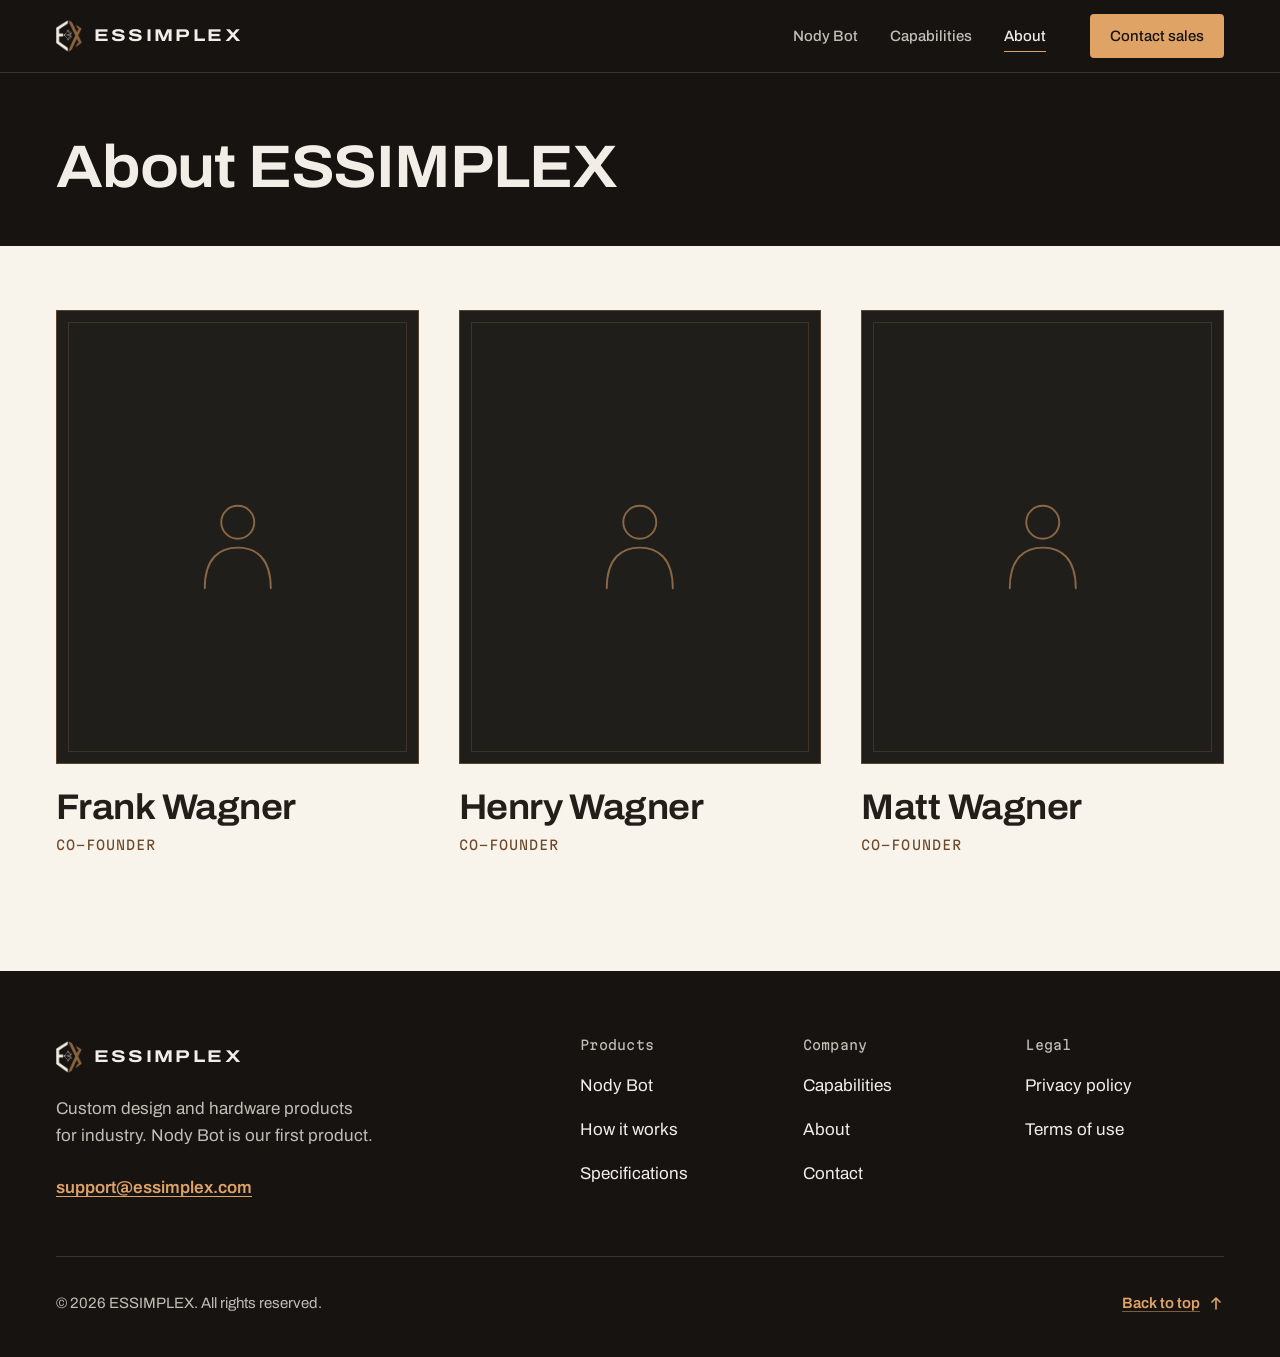
==== commit 3beb8751: "Add Matt Wagner as co-founder on About and home teaser" ====
--- a/about.html
+++ b/about.html
@@ -4,12 +4,12 @@
   <meta charset="utf-8" />
   <meta name="viewport" content="width=device-width, initial-scale=1" />
   <title>About | ESSIMPLEX</title>
-  <meta name="description" content="About ESSIMPLEX and its co-founders, Frank Wagner and Henry Wagner." />
+  <meta name="description" content="About ESSIMPLEX and its co-founders, Frank Wagner, Henry Wagner and Matt Wagner." />
   <link rel="canonical" href="https://essimplex.com/about.html" />
   <meta property="og:type" content="website" />
   <meta property="og:site_name" content="ESSIMPLEX" />
   <meta property="og:title" content="About | ESSIMPLEX" />
-  <meta property="og:description" content="About ESSIMPLEX and its co-founders, Frank Wagner and Henry Wagner." />
+  <meta property="og:description" content="About ESSIMPLEX and its co-founders, Frank Wagner, Henry Wagner and Matt Wagner." />
   <meta property="og:url" content="https://essimplex.com/about.html" />
   <meta property="og:image" content="https://essimplex.com/assets/essimplex-og.png" />
   <meta property="og:image:width" content="1200" />
@@ -17,7 +17,7 @@
   <meta property="og:image:alt" content="ESSIMPLEX logo" />
   <meta name="twitter:card" content="summary_large_image" />
   <meta name="twitter:title" content="About | ESSIMPLEX" />
-  <meta name="twitter:description" content="About ESSIMPLEX and its co-founders, Frank Wagner and Henry Wagner." />
+  <meta name="twitter:description" content="About ESSIMPLEX and its co-founders, Frank Wagner, Henry Wagner and Matt Wagner." />
   <meta name="twitter:image" content="https://essimplex.com/assets/essimplex-og.png" />
   <meta name="theme-color" content="#1E1E20" />
   <link rel="icon" href="assets/favicon-32.png" type="image/png" sizes="32x32" />
@@ -66,6 +66,12 @@
         <article class="person" aria-labelledby="henry-wagner-name">
           <div class="person__photo person__photo--empty" role="img" aria-label="Photo of Henry Wagner &mdash; coming soon"><svg viewBox="0 0 80 100" aria-hidden="true" focusable="false"><circle cx="40" cy="38" r="13"/><path d="M14 90 C14 66 26 58 40 58 C54 58 66 66 66 90"/></svg></div>
           <h2 class="person__name" id="henry-wagner-name">Henry Wagner</h2>
+          <p class="person__title reading">Co-founder</p>
+          <!-- INTRO: paste introduction here (replace this comment with <p class="person__intro">...</p>) -->
+        </article>
+        <article class="person" aria-labelledby="matt-wagner-name">
+          <div class="person__photo person__photo--empty" role="img" aria-label="Photo of Matt Wagner &mdash; coming soon"><svg viewBox="0 0 80 100" aria-hidden="true" focusable="false"><circle cx="40" cy="38" r="13"/><path d="M14 90 C14 66 26 58 40 58 C54 58 66 66 66 90"/></svg></div>
+          <h2 class="person__name" id="matt-wagner-name">Matt Wagner</h2>
           <p class="person__title reading">Co-founder</p>
           <!-- INTRO: paste introduction here (replace this comment with <p class="person__intro">...</p>) -->
         </article>
--- a/styles.css
+++ b/styles.css
@@ -514,19 +514,22 @@
 
 /* ---------- About ---------- */
 .about { padding-block: var(--s-12) var(--section); }
-.people { display: grid; gap: var(--s-12); max-width: 56rem; }
+.people { display: grid; gap: var(--s-12); max-width: 26rem; }
 .person { display: grid; align-content: start; gap: var(--s-2); }
 .person__photo { display: block; width: 100%; aspect-ratio: 4 / 5; object-fit: cover; margin-bottom: var(--s-4); background: var(--ink-900); }
 .person__photo--empty { position: relative; display: flex; align-items: center; justify-content: center; color: var(--copper-bright);
   box-shadow: inset 0 0 0 1px rgba(143, 100, 64, 0.55); }
 .person__photo--empty::before { content: ""; position: absolute; top: 12px; right: 12px; bottom: 12px; left: 12px; border: 1px solid rgba(143, 100, 64, 0.28); }
 .person__photo--empty svg { width: 28%; height: auto; fill: none; stroke: currentColor; stroke-width: 1.5; stroke-linecap: round; opacity: 0.55; }
-.person__name { font-size: var(--fs-h2); font-weight: 650; font-stretch: 106%; line-height: 1.1; letter-spacing: -0.015em; }
+.person__name { font-size: clamp(1.5rem, 0.95rem + 1.6vw, 2.5rem); font-weight: 650; font-stretch: 106%; line-height: 1.1; letter-spacing: -0.015em; }
 .person__title { color: var(--copper-ink); text-transform: uppercase; letter-spacing: 0.08em; }
 .person__intro { margin-top: var(--s-3); max-width: 36em; }
 @media (min-width: 700px) {
   .about { padding-top: var(--s-16); }
-  .people { grid-template-columns: repeat(2, minmax(0, 1fr)); gap: var(--s-12); }
+  .people { grid-template-columns: repeat(3, minmax(0, 1fr)); gap: var(--s-6); max-width: none; }
+}
+@media (min-width: 1100px) {
+  .people { gap: var(--s-10); }
 }
 @supports not (aspect-ratio: 1) { .person__photo { height: 0; padding-top: 125%; } .person__photo--empty svg { position: absolute; top: 50%; left: 50%; transform: translate(-50%, -50%); } }
 
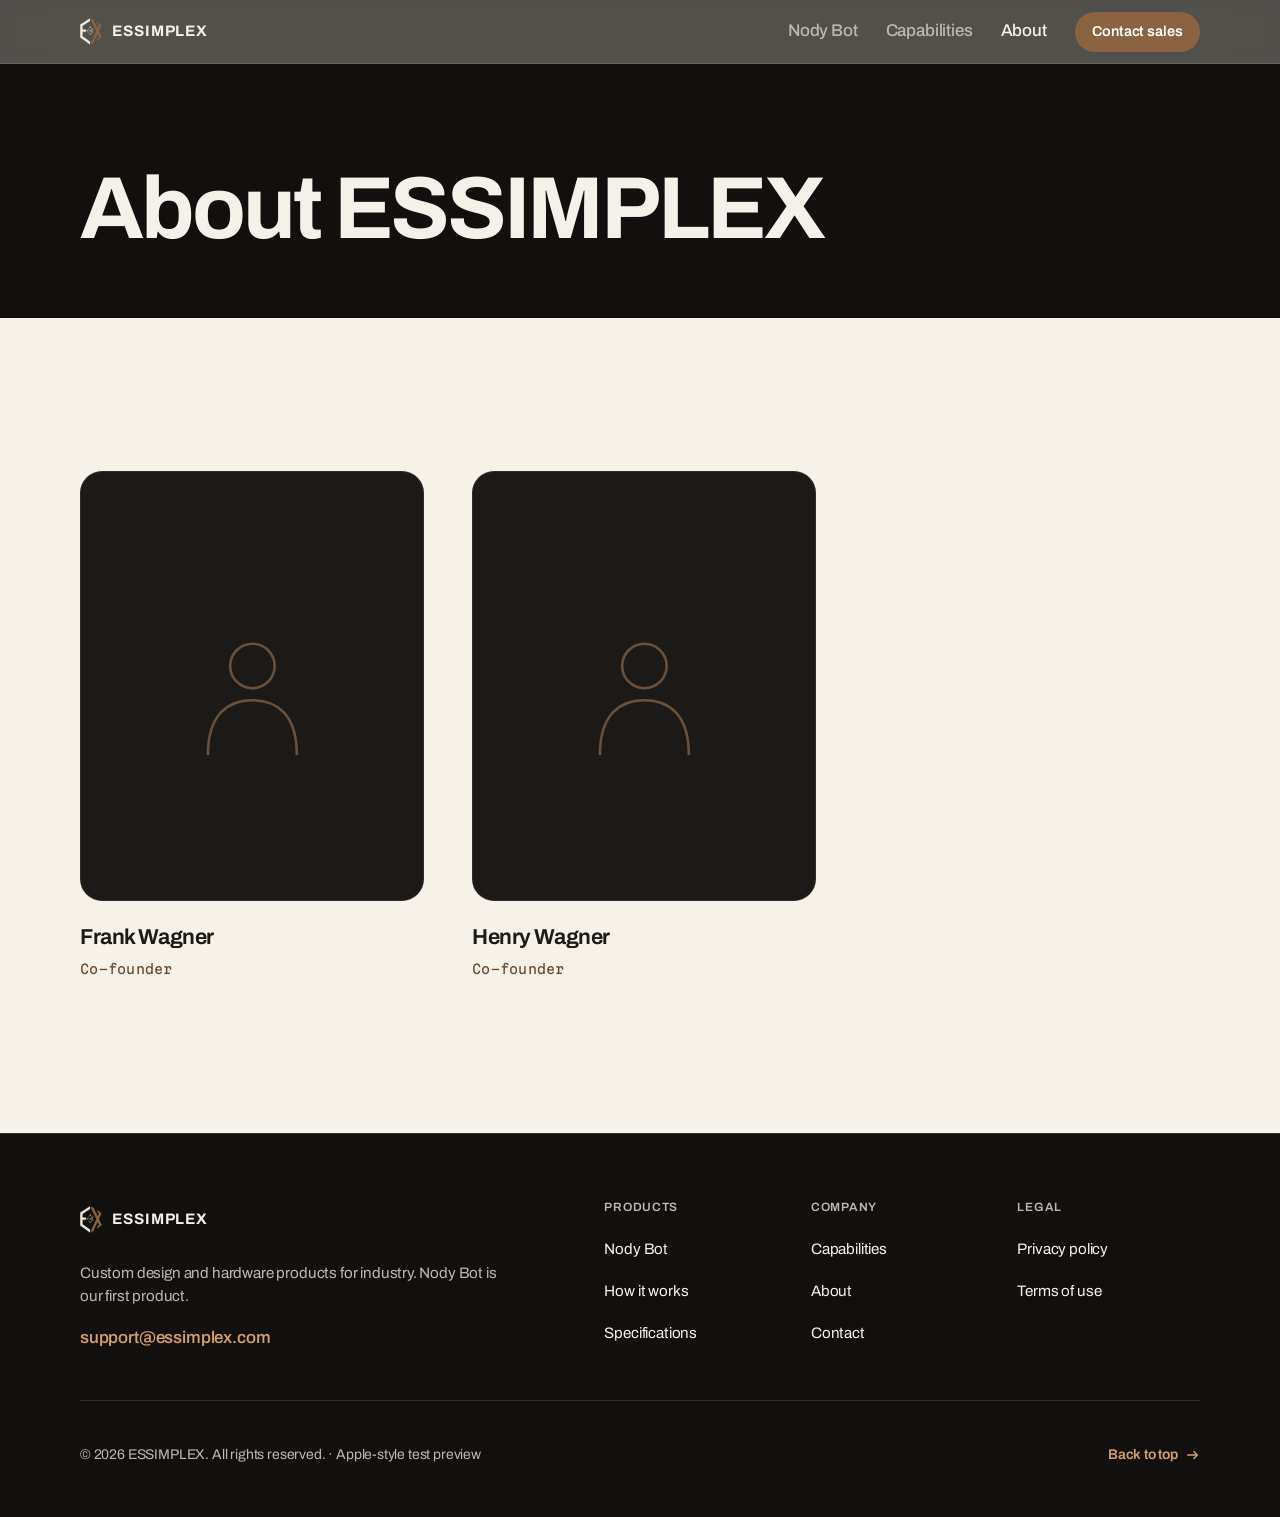
==== commit f7788c00: "Publish Apple-style redesign: even menu icon, Frank and Henry About, cache v=20261030b" ====
--- a/about.html
+++ b/about.html
@@ -4,31 +4,17 @@
   <meta charset="utf-8" />
   <meta name="viewport" content="width=device-width, initial-scale=1" />
   <title>About | ESSIMPLEX</title>
-  <meta name="description" content="About ESSIMPLEX and its co-founders, Frank Wagner, Henry Wagner and Matt Wagner." />
+  <meta name="description" content="About ESSIMPLEX and its co-founders, Frank Wagner and Henry Wagner." />
   <link rel="canonical" href="https://essimplex.com/about.html" />
-  <meta property="og:type" content="website" />
-  <meta property="og:site_name" content="ESSIMPLEX" />
-  <meta property="og:title" content="About | ESSIMPLEX" />
-  <meta property="og:description" content="About ESSIMPLEX and its co-founders, Frank Wagner, Henry Wagner and Matt Wagner." />
-  <meta property="og:url" content="https://essimplex.com/about.html" />
-  <meta property="og:image" content="https://essimplex.com/assets/essimplex-og.png" />
-  <meta property="og:image:width" content="1200" />
-  <meta property="og:image:height" content="630" />
-  <meta property="og:image:alt" content="ESSIMPLEX logo" />
-  <meta name="twitter:card" content="summary_large_image" />
-  <meta name="twitter:title" content="About | ESSIMPLEX" />
-  <meta name="twitter:description" content="About ESSIMPLEX and its co-founders, Frank Wagner, Henry Wagner and Matt Wagner." />
-  <meta name="twitter:image" content="https://essimplex.com/assets/essimplex-og.png" />
-  <meta name="theme-color" content="#1E1E20" />
+  <meta name="theme-color" content="#121110" />
   <link rel="icon" href="assets/favicon-32.png" type="image/png" sizes="32x32" />
   <link rel="icon" href="assets/favicon-16.png" type="image/png" sizes="16x16" />
-  <link rel="icon" href="assets/icon-192.png" type="image/png" sizes="192x192" />
   <link rel="apple-touch-icon" href="assets/apple-touch-icon.png" sizes="180x180" />
   <link rel="preload" href="assets/fonts/archivo-var.woff2" as="font" type="font/woff2" crossorigin />
   <link rel="preload" href="assets/fonts/martian-mono.woff2" as="font" type="font/woff2" crossorigin />
-  <link rel="stylesheet" href="styles.css" />
+  <link rel="stylesheet" href="styles.css?v=20261030b" />
   <script>document.documentElement.className = document.documentElement.className.replace("no-js", "js");</script>
-  <script src="app.js" defer></script>
+  <script src="app.js?v=20261030b" defer></script>
 </head>
 <body class="page-about">
   <a class="skip-link" href="#main">Skip to content</a>
@@ -58,20 +44,14 @@
       <div class="wrap">
         <div class="people">
         <article class="person" aria-labelledby="frank-wagner-name">
-          <div class="person__photo person__photo--empty" role="img" aria-label="Photo of Frank Wagner &mdash; coming soon"><svg viewBox="0 0 80 100" aria-hidden="true" focusable="false"><circle cx="40" cy="38" r="13"/><path d="M14 90 C14 66 26 58 40 58 C54 58 66 66 66 90"/></svg></div>
+          <div class="person__photo person__photo--empty" role="img" aria-label="Photo of Frank Wagner — coming soon"><svg viewBox="0 0 80 100" aria-hidden="true" focusable="false"><circle cx="40" cy="38" r="13"/><path d="M14 90 C14 66 26 58 40 58 C54 58 66 66 66 90"/></svg></div>
           <h2 class="person__name" id="frank-wagner-name">Frank Wagner</h2>
           <p class="person__title reading">Co-founder</p>
           <!-- INTRO: paste introduction here (replace this comment with <p class="person__intro">...</p>) -->
         </article>
         <article class="person" aria-labelledby="henry-wagner-name">
-          <div class="person__photo person__photo--empty" role="img" aria-label="Photo of Henry Wagner &mdash; coming soon"><svg viewBox="0 0 80 100" aria-hidden="true" focusable="false"><circle cx="40" cy="38" r="13"/><path d="M14 90 C14 66 26 58 40 58 C54 58 66 66 66 90"/></svg></div>
+          <div class="person__photo person__photo--empty" role="img" aria-label="Photo of Henry Wagner — coming soon"><svg viewBox="0 0 80 100" aria-hidden="true" focusable="false"><circle cx="40" cy="38" r="13"/><path d="M14 90 C14 66 26 58 40 58 C54 58 66 66 66 90"/></svg></div>
           <h2 class="person__name" id="henry-wagner-name">Henry Wagner</h2>
-          <p class="person__title reading">Co-founder</p>
-          <!-- INTRO: paste introduction here (replace this comment with <p class="person__intro">...</p>) -->
-        </article>
-        <article class="person" aria-labelledby="matt-wagner-name">
-          <div class="person__photo person__photo--empty" role="img" aria-label="Photo of Matt Wagner &mdash; coming soon"><svg viewBox="0 0 80 100" aria-hidden="true" focusable="false"><circle cx="40" cy="38" r="13"/><path d="M14 90 C14 66 26 58 40 58 C54 58 66 66 66 90"/></svg></div>
-          <h2 class="person__name" id="matt-wagner-name">Matt Wagner</h2>
           <p class="person__title reading">Co-founder</p>
           <!-- INTRO: paste introduction here (replace this comment with <p class="person__intro">...</p>) -->
         </article>
@@ -118,10 +98,10 @@
         </div>
       </div>
       <div class="footer__bottom">
-        <p>&copy; 2026 ESSIMPLEX. All rights reserved.</p>
-        <a class="text-link" href="#main">Back to top <svg class="ico-arrow" viewBox="0 0 16 16" aria-hidden="true" focusable="false" style="transform:rotate(-90deg)"><path d="M2 8h11M9 4l4 4-4 4" fill="none" stroke="currentColor" stroke-width="1.6" stroke-linecap="round" stroke-linejoin="round"/></svg></a>
+        <p>&copy; 2026 ESSIMPLEX. All rights reserved. · Apple-style test preview</p>
+        <a class="text-link" href="#main">Back to top <svg class="ico-arrow" viewBox="0 0 16 16" aria-hidden="true" focusable="false"><path d="M2 8h11M9 4l4 4-4 4" fill="none" stroke="currentColor" stroke-width="1.6" stroke-linecap="round" stroke-linejoin="round"/></svg></a>
       </div>
     </div>
   </footer>
 </body>
-</html>
+</html>
--- a/styles.css
+++ b/styles.css
@@ -1,8 +1,7 @@
-/* ==========================================================================
-   ESSIMPLEX design system (see DESIGN.md)
-   Archivo (variable: weight + width) for display, headings and body.
-   Martian Mono only for readings. Charcoal, warm off-white, one copper accent.
-   ========================================================================== */
+/* ESSIMPLEX Apple-test design system
+   Skills: apple-design + web-design-excellence
+   Thesis: product-page calm — large type, warm stone canvas, deep charcoal,
+   copper as the single accent; the circuit wire is the one authored motion. */
 
 @font-face {
   font-family: "Archivo";
@@ -19,577 +18,814 @@
   font-style: normal;
   font-display: swap;
 }
-/* Metric-leaning fallbacks so the swap does not shift layout much */
-@font-face { font-family: "Archivo Fallback"; src: local("Arial"); size-adjust: 97%; ascent-override: 92%; descent-override: 23%; line-gap-override: 0%; }
 
 :root {
-  /* color roles */
-  --ink-950: #161311;
-  --ink-900: #201E1B;
-  --ink-800: #302D2A;
-  --ink-600: #59544F;
-  --paper: #F8F4EC;
-  --paper-2: #F0E9DD;
-  --paper-3: #E2D9CC;
-  --copper: #8F6440;          /* ~#8B6440 base */
-  --copper-ink: #6F4829;       /* text and links on paper */
-  --copper-bright: #DFA366;   /* lines, fills and text on charcoal */
-  --copper-soft: #EACBA6;
-  --status: #3FC168;          /* the one green: 8px dot */
-
-  --text: #231E19;
-  --text-2: #524C45;
-  --on-dark: #F2EEE7;
-  --on-dark-2: #C2BDB5;
-  --rule-paper: rgba(143, 100, 64, 0.45);
-  --rule-paper-soft: rgba(143, 100, 64, 0.22);
-  --rule-dark: rgba(255, 255, 255, 0.14);
-
-  /* type */
-  --font: "Archivo", "Archivo Fallback", system-ui, sans-serif;
+  /* Palette — warm neutrals + charcoal + copper #8B6440 */
+  --canvas: #F7F3ED;
+  --surface: #FFFCF7;
+  --surface-2: #EFE9E0;
+  --charcoal: #121110;
+  --charcoal-2: #1C1A18;
+  --charcoal-3: #2A2724;
+  --copper: #8B6440;
+  --copper-ink: #6A472C;
+  --copper-bright: #C99468;
+  --copper-soft: #E8C9A8;
+  --status: #34C759; /* tiny status dot only */
+  --text: #1A1714;
+  --text-2: #6E675F;
+  --on-dark: #F5F1EB;
+  --on-dark-2: #B8B0A6;
+  --rule: rgba(139, 100, 64, 0.22);
+  --rule-strong: rgba(139, 100, 64, 0.4);
+  --rule-dark: rgba(255, 255, 255, 0.12);
+
+  --font: -apple-system, BlinkMacSystemFont, "SF Pro Display", "SF Pro Text",
+          "Archivo", "Segoe UI", system-ui, sans-serif;
   --mono: "Martian Mono", ui-monospace, "SF Mono", Menlo, Consolas, monospace;
+
   --fs-label: 0.8125rem;
   --fs-small: 0.9375rem;
   --fs-body: 1.0625rem;
-  --fs-lede: clamp(1.125rem, 1.02rem + 0.5vw, 1.3125rem);
-  --fs-h3: 1.25rem;
-  --fs-h2: clamp(1.875rem, 1.3rem + 2.5vw, 3rem);
-  --fs-display: clamp(2.5rem, 1.55rem + 4.3vw, 5.25rem);
-
-  /* spacing, 4px base */
+  --fs-lede: clamp(1.1875rem, 1.05rem + 0.55vw, 1.375rem);
+  --fs-h3: 1.3125rem;
+  --fs-h2: clamp(2rem, 1.35rem + 2.8vw, 3.25rem);
+  --fs-display: clamp(2.75rem, 1.6rem + 5.2vw, 5.5rem);
+
   --s-1: 4px; --s-2: 8px; --s-3: 12px; --s-4: 16px; --s-5: 20px; --s-6: 24px;
-  --s-8: 32px; --s-10: 40px; --s-12: 48px; --s-16: 64px; --s-20: 80px; --s-24: 96px; --s-32: 128px;
-  --section: clamp(64px, 9vw, 128px);
-  --gutter: clamp(20px, 5vw, 56px);
-  --wrap: 1200px;
-  --header-h: 64px;
-  --radius-sm: 2px;
-  --radius: 4px;
-  --radius-lg: 6px;
-
-  /* motion */
-  --duration-micro: 80ms; --duration-quick: 150ms; --duration-fast: 250ms;
-  --duration-medium: 350ms; --duration-very-slow: 500ms; --duration-trace: 1400ms;
-  --ease-smooth-out: cubic-bezier(0.22, 1, 0.36, 1);
-
-  /* shadows: ring + soft drop, layered */
-  --shadow-plate: 0 0 0 1px rgba(0, 0, 0, 0.07), 0 1px 2px -1px rgba(0, 0, 0, 0.08), 0 8px 24px -8px rgba(57, 42, 30, 0.16);
-  --shadow-plate-dark: 0 0 0 1px rgba(255, 255, 255, 0.1), 0 12px 32px -12px rgba(0, 0, 0, 0.5);
+  --s-8: 32px; --s-10: 40px; --s-12: 48px; --s-16: 64px; --s-20: 80px;
+  --s-24: 96px; --s-32: 128px; --s-40: 160px;
+  --section: clamp(80px, 12vw, 160px);
+  --gutter: clamp(20px, 5vw, 48px);
+  --wrap: 1120px;
+  --header-h: 56px;
+
+  --radius-sm: 8px;
+  --radius: 14px;
+  --radius-lg: 22px;
+  --radius-xl: 28px;
+
+  --duration-micro: 80ms;
+  --duration-quick: 150ms;
+  --duration-fast: 250ms;
+  --duration-medium: 350ms;
+  --ease: cubic-bezier(0.22, 1, 0.36, 1);
+  --ease-out: cubic-bezier(0.16, 1, 0.3, 1);
+
+  --shadow-soft: 0 1px 2px rgba(26, 23, 20, 0.04), 0 8px 24px -8px rgba(26, 23, 20, 0.1);
+  --shadow-lift: 0 1px 2px rgba(26, 23, 20, 0.05), 0 16px 40px -12px rgba(26, 23, 20, 0.16);
+  --shadow-dark: 0 1px 0 rgba(255,255,255,0.06) inset, 0 20px 48px -16px rgba(0,0,0,0.55);
 
   --focus: var(--copper-ink);
   color-scheme: light;
 }
-/* Hex/rgba values above are the fallback; browsers that understand oklch() get the originals below. */
+
 @supports (color: oklch(0 0 0)) {
   :root {
-  --ink-950: oklch(0.19 0.006 70);
-  --ink-900: oklch(0.235 0.007 70);
-  --ink-800: oklch(0.30 0.008 70);
-  --ink-600: oklch(0.45 0.01 70);
-  --paper: oklch(0.968 0.012 82);
-  --paper-2: oklch(0.935 0.017 80);
-  --paper-3: oklch(0.89 0.02 78);
-  --copper: oklch(0.54 0.075 60);          /* ~#8B6440 base */
-  --copper-ink: oklch(0.44 0.07 58);       /* text and links on paper */
-  --copper-bright: oklch(0.76 0.105 66);   /* lines, fills and text on charcoal */
-  --copper-soft: oklch(0.86 0.06 72);
-  --status: oklch(0.72 0.17 150);          /* the one green: 8px dot */
-  --text: oklch(0.24 0.012 70);
-  --text-2: oklch(0.42 0.014 70);
-  --on-dark: oklch(0.95 0.01 82);
-  --on-dark-2: oklch(0.80 0.012 78);
-  --rule-paper: oklch(0.54 0.075 60 / 0.45);
-  --rule-paper-soft: oklch(0.54 0.075 60 / 0.22);
-  --rule-dark: oklch(1 0 0 / 0.14);
-  --shadow-plate: 0 0 0 1px oklch(0 0 0 / .07), 0 1px 2px -1px oklch(0 0 0 / .08), 0 8px 24px -8px oklch(0.3 0.03 60 / .16);
-  --shadow-plate-dark: 0 0 0 1px oklch(1 0 0 / .1), 0 12px 32px -12px oklch(0 0 0 / .5);
+    --canvas: oklch(0.962 0.012 82);
+    --surface: oklch(0.99 0.006 85);
+    --surface-2: oklch(0.935 0.015 80);
+    --charcoal: oklch(0.175 0.005 70);
+    --charcoal-2: oklch(0.22 0.006 70);
+    --charcoal-3: oklch(0.28 0.008 70);
+    --copper: oklch(0.535 0.072 60);
+    --copper-ink: oklch(0.43 0.068 58);
+    --copper-bright: oklch(0.74 0.095 65);
+    --copper-soft: oklch(0.86 0.055 72);
+    --status: oklch(0.72 0.17 150);
+    --text: oklch(0.22 0.01 70);
+    --text-2: oklch(0.52 0.012 70);
+    --on-dark: oklch(0.96 0.01 82);
+    --on-dark-2: oklch(0.78 0.012 78);
   }
 }
-@media (min-width: 900px) { :root { --header-h: 72px; } }
-
-/* ---------- Base ---------- */
+
+@media (min-width: 900px) { :root { --header-h: 64px; } }
+
 *, *::before, *::after { box-sizing: border-box; }
-html { -webkit-text-size-adjust: 100%; text-size-adjust: 100%; scroll-padding-top: calc(var(--header-h) + 16px); background: var(--ink-950); }
-@media (prefers-reduced-motion: no-preference) { html { scroll-behavior: smooth; } }
+html {
+  -webkit-text-size-adjust: 100%;
+  text-size-adjust: 100%;
+  scroll-padding-top: calc(var(--header-h) + 16px);
+  background: var(--charcoal);
+}
+@media (prefers-reduced-motion: no-preference) {
+  html { scroll-behavior: smooth; }
+}
 body {
   margin: 0;
   font-family: var(--font);
   font-size: var(--fs-body);
-  line-height: 1.6;
+  line-height: 1.55;
+  letter-spacing: -0.01em;
   color: var(--text);
-  background: var(--paper);
+  background: var(--canvas);
   -webkit-font-smoothing: antialiased;
   -moz-osx-font-smoothing: grayscale;
   overflow-wrap: break-word;
   caret-color: var(--copper);
-  accent-color: var(--copper);
 }
 img, svg { display: block; max-width: 100%; }
 h1, h2, h3, p, ul, ol, dl, dd, figure { margin: 0; }
 ul[role="list"], ol[role="list"] { list-style: none; padding: 0; }
 a { color: inherit; text-underline-offset: 0.2em; text-decoration-thickness: 1px; }
-::selection { background: var(--copper-bright); color: var(--ink-950); }
-:focus-visible { outline: 2px solid var(--focus); outline-offset: 3px; border-radius: var(--radius-sm); }
-.on-dark { --focus: var(--copper-bright); }
-html { scrollbar-color: var(--copper) var(--ink-950); }
-
-.wrap { width: 100%; max-width: calc(var(--wrap) + 2 * var(--gutter)); margin-inline: auto; padding-inline: var(--gutter); }
-.visually-hidden { position: absolute !important; width: 1px; height: 1px; padding: 0; margin: -1px; overflow: hidden; clip: rect(0 0 0 0); white-space: nowrap; border: 0; }
+::selection { background: var(--copper-bright); color: var(--charcoal); }
+:focus-visible {
+  outline: 2px solid var(--focus);
+  outline-offset: 3px;
+  border-radius: var(--radius-sm);
+}
+html { scrollbar-color: var(--copper) var(--charcoal); }
+
+.wrap {
+  width: 100%;
+  max-width: calc(var(--wrap) + 2 * var(--gutter));
+  margin-inline: auto;
+  padding-inline: var(--gutter);
+}
 .skip-link {
   position: absolute; left: var(--s-4); top: var(--s-3); z-index: 100;
-  padding: var(--s-3) var(--s-4); min-height: 44px; display: inline-flex; align-items: center;
-  border-radius: var(--radius); background: var(--copper-bright); color: var(--ink-950); font-weight: 600; text-decoration: none;
+  padding: var(--s-3) var(--s-4); min-height: 44px;
+  display: inline-flex; align-items: center;
+  border-radius: var(--radius); background: var(--copper-bright);
+  color: var(--charcoal); font-weight: 600; text-decoration: none;
   transform: translateY(-200%);
 }
 .skip-link:focus { transform: none; }
 
-/* ---------- Grounds ---------- */
-.ground-dark { background: var(--ink-950); color: var(--on-dark); --focus: var(--copper-bright); }
-.ground-dark-2 { background: var(--ink-900); color: var(--on-dark); --focus: var(--copper-bright); }
-.ground-paper { background: var(--paper); }
-.ground-paper-2 { background: var(--paper-2); }
-
-/* ---------- Type roles ---------- */
+/* Grounds */
+.ground-dark { background: var(--charcoal); color: var(--on-dark); --focus: var(--copper-bright); }
+.ground-dark-2 { background: var(--charcoal-2); color: var(--on-dark); --focus: var(--copper-bright); }
+.ground-paper { background: var(--canvas); }
+.ground-paper-2 { background: var(--surface-2); }
+.ground-surface { background: var(--surface); }
+
+/* Type */
 .display {
   font-size: var(--fs-display);
+  font-weight: 700;
+  line-height: 1.02;
+  letter-spacing: -0.035em;
+  text-wrap: balance;
+}
+.h2 {
+  font-size: var(--fs-h2);
   font-weight: 650;
-  font-stretch: 108%;
-  line-height: 1.04;
-  letter-spacing: -0.02em;
+  line-height: 1.08;
+  letter-spacing: -0.028em;
   text-wrap: balance;
 }
-.h2 { font-size: var(--fs-h2); font-weight: 650; font-stretch: 106%; line-height: 1.1; letter-spacing: -0.015em; text-wrap: balance; }
-.h3 { font-size: var(--fs-h3); font-weight: 650; line-height: 1.25; letter-spacing: -0.005em; }
-.lede { font-size: var(--fs-lede); line-height: 1.5; text-wrap: pretty; max-width: 40em; }
-p { text-wrap: pretty; max-width: 68ch; }
+.h3 {
+  font-size: var(--fs-h3);
+  font-weight: 600;
+  line-height: 1.25;
+  letter-spacing: -0.015em;
+}
+.lede {
+  font-size: var(--fs-lede);
+  line-height: 1.45;
+  letter-spacing: -0.015em;
+  text-wrap: pretty;
+  max-width: 36em;
+  color: var(--text-2);
+}
+.ground-dark .lede, .ground-dark-2 .lede { color: var(--on-dark-2); }
+p { text-wrap: pretty; max-width: 62ch; color: var(--text-2); }
+.ground-dark p, .ground-dark-2 p { color: var(--on-dark-2); }
 .muted { color: var(--text-2); }
 .ground-dark .muted, .ground-dark-2 .muted { color: var(--on-dark-2); }
-.reading { font-family: var(--mono); font-size: var(--fs-label); letter-spacing: 0.02em; font-variant-numeric: tabular-nums; }
+.reading {
+  font-family: var(--mono);
+  font-size: var(--fs-label);
+  letter-spacing: 0.02em;
+  font-variant-numeric: tabular-nums;
+}
 
 .text-link {
   display: inline-flex; align-items: center; gap: var(--s-2); min-height: 44px;
-  font-weight: 600; color: var(--copper-ink); text-decoration: underline; text-decoration-color: var(--rule-paper);
-  transition-property: color, text-decoration-color; transition-duration: var(--duration-quick); transition-timing-function: var(--ease-smooth-out);
-}
-.text-link:hover { color: var(--ink-950); text-decoration-color: currentColor; }
-.ground-dark .text-link, .ground-dark-2 .text-link { color: var(--copper-bright); text-decoration-color: rgba(223, 163, 102, 0.5); text-decoration-color: oklch(0.76 0.105 66 / .5); }
+  font-weight: 600; color: var(--copper-ink); text-decoration: none;
+  transition: color var(--duration-quick) var(--ease);
+}
+.text-link:hover { color: var(--charcoal); }
+.ground-dark .text-link, .ground-dark-2 .text-link { color: var(--copper-bright); }
 .ground-dark .text-link:hover, .ground-dark-2 .text-link:hover { color: var(--on-dark); }
-.ico-arrow { width: 16px; height: 16px; flex: none; transition: transform var(--duration-quick) var(--ease-smooth-out); }
-a:hover > .ico-arrow, a:hover .ico-arrow { transform: translateX(3px); }
-
-/* ---------- Buttons ---------- */
-.actions { display: flex; flex-wrap: wrap; gap: var(--s-3); }
+.ico-arrow {
+  width: 14px; height: 14px; flex: none;
+  transition: transform var(--duration-quick) var(--ease);
+}
+a:hover > .ico-arrow { transform: translateX(3px); }
+
+/* Buttons — Apple press feedback */
+.actions { display: flex; flex-wrap: wrap; gap: var(--s-3); align-items: center; }
 .btn {
   display: inline-flex; align-items: center; justify-content: center; gap: var(--s-2);
-  min-height: 48px; padding: 0 var(--s-6);
-  border-radius: var(--radius); border: 0;
-  font: 600 1rem/1 var(--font); text-decoration: none; cursor: pointer;
-  background: var(--ink-950); color: var(--on-dark);
-  transition-property: background-color, color, transform, box-shadow;
-  transition-duration: var(--duration-quick); transition-timing-function: ease-out;
-}
-.btn:active { transform: scale(0.96); }
-.btn:hover { background: var(--copper-ink); }
-.btn--primary { background: var(--copper-bright); color: var(--ink-950); }
-.btn--primary:hover { background: var(--copper-soft); }
-.btn--ghost { background: transparent; color: inherit; box-shadow: inset 0 0 0 1px var(--rule-dark); }
-.btn--ghost:hover { background: rgba(255, 255, 255, 0.08); box-shadow: inset 0 0 0 1px rgba(255, 255, 255, 0.4); }
-.ground-paper .btn--ghost, .ground-paper-2 .btn--ghost { box-shadow: inset 0 0 0 1px var(--rule-paper); color: var(--text); }
-.ground-paper .btn--ghost:hover, .ground-paper-2 .btn--ghost:hover { background: rgba(143, 100, 64, 0.1); background: oklch(0.54 0.075 60 / .1); }
-.btn .ico-arrow { margin-right: -2px; }
-.btn--sm { min-height: 44px; padding: 0 var(--s-5); font-size: 0.9375rem; }
-
-/* ---------- Header ---------- */
+  min-height: 48px; padding: 0 1.35rem;
+  border-radius: 980px; border: 0;
+  font: 600 0.98rem/1 var(--font);
+  letter-spacing: -0.01em;
+  text-decoration: none; cursor: pointer;
+  background: var(--charcoal); color: var(--on-dark);
+  transition-property: background-color, color, transform, box-shadow, opacity;
+  transition-duration: var(--duration-quick);
+  transition-timing-function: ease-out;
+}
+.btn:active { transform: scale(0.97); }
+.btn:hover { background: var(--charcoal-3); }
+.btn--primary { background: var(--copper); color: #fff; }
+.btn--primary:hover { background: var(--copper-ink); }
+.btn--ghost {
+  background: transparent; color: inherit;
+  box-shadow: inset 0 0 0 1.5px var(--rule-dark);
+}
+.btn--ghost:hover { background: rgba(255,255,255,0.08); }
+.ground-paper .btn--ghost, .ground-paper-2 .btn--ghost, .ground-surface .btn--ghost {
+  box-shadow: inset 0 0 0 1.5px var(--rule-strong);
+  color: var(--text);
+}
+.ground-paper .btn--ghost:hover, .ground-paper-2 .btn--ghost:hover, .ground-surface .btn--ghost:hover {
+  background: rgba(139, 100, 64, 0.08);
+}
+.btn--lg { min-height: 54px; padding: 0 1.6rem; font-size: 1.05rem; }
+.btn--sm { min-height: 40px; padding: 0 1.1rem; font-size: 0.9rem; }
+
+/* Header — frosted material */
 .site-header {
   position: sticky; top: 0; z-index: 50;
-  background: var(--ink-950); color: var(--on-dark);
-  box-shadow: 0 1px 0 var(--rule-dark);
+  height: var(--header-h);
+  background: rgba(18, 17, 16, 0.72);
+  -webkit-backdrop-filter: blur(20px) saturate(180%);
+  backdrop-filter: blur(20px) saturate(180%);
+  border-bottom: 1px solid var(--rule-dark);
+  color: var(--on-dark);
   --focus: var(--copper-bright);
 }
-.header-inner { display: flex; align-items: center; justify-content: space-between; height: var(--header-h); }
-.brand { display: inline-flex; align-items: center; gap: var(--s-3); min-height: 44px; text-decoration: none; }
-.brand img { height: 32px; width: auto; }
-.brand-name { font-size: 1.0625rem; font-weight: 700; font-stretch: 125%; letter-spacing: 0.14em; }
+@media (prefers-reduced-transparency: reduce) {
+  .site-header { background: var(--charcoal); backdrop-filter: none; -webkit-backdrop-filter: none; }
+}
+.header-inner {
+  height: 100%;
+  display: flex; align-items: center; gap: var(--s-4);
+}
+.brand {
+  display: inline-flex; align-items: center; gap: 10px;
+  text-decoration: none; flex: none;
+  min-height: 44px;
+}
+.brand img { width: 22px; height: 27px; }
+.brand-name {
+  font-weight: 700; font-size: 0.95rem;
+  letter-spacing: 0.06em;
+}
 .nav-toggle {
-  display: inline-flex; align-items: center; gap: var(--s-3); min-height: 44px; min-width: 44px; padding: 0 var(--s-3);
-  background: none; border: 0; color: inherit; font: 600 0.9375rem/1 var(--font); cursor: pointer; border-radius: var(--radius);
-  margin-right: calc(var(--s-3) * -1);
-}
-.nav-toggle__bars, .nav-toggle__bars::before { display: block; width: 20px; height: 2px; background: currentColor; position: relative;
-  transition-property: transform; transition-duration: var(--duration-fast); transition-timing-function: var(--ease-smooth-out); }
-.nav-toggle__bars::before { content: ""; position: absolute; left: 0; top: 7px; }
-.nav-toggle__bars { transform: translateY(-4px); }
-.nav-toggle[aria-expanded="true"] .nav-toggle__bars { transform: translateY(3px) rotate(45deg); }
-.nav-toggle[aria-expanded="true"] .nav-toggle__bars::before { transform: rotate(-90deg); top: 0; }
-.nav__list { list-style: none; margin: 0; padding: 0; }
-.nav__list a, .nav__cta { display: flex; align-items: center; min-height: 52px; text-decoration: none; font-weight: 500; }
-.nav__list a[aria-current="page"] { color: var(--copper-bright); }
-
-/* phone / tablet: menu panel under the header */
-@media (max-width: 899.98px) {
-  .js .nav {
-    position: absolute; top: 100%; left: 0; right: 0;
-    background: var(--ink-950); box-shadow: 0 1px 0 var(--rule-dark), 0 24px 32px -16px rgba(0, 0, 0, 0.5);
-    padding: var(--s-2) var(--gutter) var(--s-6);
-    opacity: 0; visibility: hidden; transform: translateY(-8px);
-    transition: opacity var(--duration-quick) var(--ease-smooth-out), transform var(--duration-quick) var(--ease-smooth-out), visibility 0s linear var(--duration-quick);
-  }
-  .js .nav.is-open { opacity: 1; visibility: visible; transform: none;
-    transition: opacity var(--duration-fast) var(--ease-smooth-out), transform var(--duration-fast) var(--ease-smooth-out), visibility 0s; }
-  .nav__list li + li { box-shadow: 0 -1px 0 var(--rule-dark); }
-  .nav__list a { font-size: 1.125rem; }
-  .nav__cta { margin-top: var(--s-4); justify-content: center; }
-  .no-js .nav-toggle { display: none; }
-  .no-js .header-inner { flex-wrap: wrap; height: auto; padding-block: var(--s-2); }
-  .no-js .nav { width: 100%; padding-bottom: var(--s-4); }
-}
+  margin-left: auto;
+  display: inline-flex; align-items: center; gap: 8px;
+  min-height: 44px; min-width: 44px; padding: 0 12px;
+  border: 0; border-radius: 980px;
+  background: transparent; color: inherit; cursor: pointer;
+  font: 600 0.875rem/1 var(--font);
+}
+.nav-toggle__bars { position: relative; display: block; flex: none; width: 20px; height: 2px; margin: 6px 0; border-radius: 1px; background: currentColor; transition: background-color var(--duration-quick, 150ms) ease-out; }
+.nav-toggle__bars::before, .nav-toggle__bars::after { content: ""; position: absolute; left: 0; width: 20px; height: 2px; border-radius: 1px; background: currentColor; transition: transform var(--duration-fast, 250ms) cubic-bezier(.22,1,.36,1); }
+.nav-toggle__bars::before { top: -6px; }
+.nav-toggle__bars::after { top: 6px; }
+.nav-toggle[aria-expanded="true"] .nav-toggle__bars { background-color: transparent; }
+.nav-toggle[aria-expanded="true"] .nav-toggle__bars::before { transform: translateY(6px) rotate(45deg); }
+.nav-toggle[aria-expanded="true"] .nav-toggle__bars::after { transform: translateY(-6px) rotate(-45deg); }
+.nav {
+  display: none;
+  position: absolute; left: 0; right: 0; top: 100%;
+  padding: var(--s-4) var(--gutter) var(--s-6);
+  background: rgba(28, 26, 24, 0.96);
+  -webkit-backdrop-filter: blur(20px);
+  backdrop-filter: blur(20px);
+  border-bottom: 1px solid var(--rule-dark);
+  flex-direction: column; gap: var(--s-4);
+}
+.nav.is-open { display: flex; }
+.nav__list {
+  list-style: none; margin: 0; padding: 0;
+  display: flex; flex-direction: column; gap: 2px;
+}
+.nav__list a {
+  display: flex; align-items: center; min-height: 44px;
+  padding: 0 4px; text-decoration: none; font-weight: 500;
+  color: var(--on-dark-2); letter-spacing: -0.01em;
+  transition: color var(--duration-quick) var(--ease);
+}
+.nav__list a:hover, .nav__list a[aria-current="page"] { color: var(--on-dark); }
+.nav__cta { align-self: stretch; justify-content: center; }
 @media (min-width: 900px) {
   .nav-toggle { display: none; }
-  .nav { display: flex; align-items: center; gap: var(--s-8); }
-  .nav__list { display: flex; gap: var(--s-2); }
-  .nav__list a { min-height: 44px; padding: 0 var(--s-3); font-size: 0.9375rem; position: relative; color: var(--on-dark-2);
-    transition: color var(--duration-quick) ease-out; }
-  .nav__list a:hover, .nav__list a[aria-current="page"] { color: var(--on-dark); }
-  .nav__list a::after { content: ""; position: absolute; left: var(--s-3); right: var(--s-3); bottom: 6px; height: 1px; background: var(--copper-bright); transform: scaleX(0); transform-origin: left;
-    transition: transform var(--duration-fast) var(--ease-smooth-out); }
-  .nav__list a:hover::after, .nav__list a[aria-current="page"]::after { transform: scaleX(1); }
-  .nav__cta { min-height: 44px; }
-  .nav__list a { white-space: nowrap; }
-}
-
-
-/* ---------- Sections ---------- */
-.section { padding-block: var(--section); }
-.section-head { display: grid; gap: var(--s-5); margin-bottom: var(--s-10); }
+  .nav {
+    display: flex; position: static; flex-direction: row;
+    align-items: center; margin-left: auto;
+    padding: 0; background: transparent; border: 0;
+    backdrop-filter: none; -webkit-backdrop-filter: none;
+    gap: var(--s-6);
+  }
+  .nav__list { flex-direction: row; gap: var(--s-5); }
+  .nav__list a { min-height: 40px; }
+  .nav__cta { align-self: auto; }
+}
+
+/* Hero */
+.hero {
+  position: relative;
+  padding: clamp(48px, 8vw, 96px) 0 clamp(24px, 4vw, 40px);
+  overflow: hidden;
+}
+.hero--home { min-height: min(78vh, 720px); display: flex; flex-direction: column; }
+.hero__content { position: relative; z-index: 2; }
+.hero__copy { max-width: 38rem; }
+.hero__descriptor {
+  margin-top: var(--s-6);
+  font-size: var(--fs-lede);
+  line-height: 1.45;
+  letter-spacing: -0.015em;
+  color: var(--on-dark-2);
+  max-width: 34em;
+}
+.hero .actions { margin-top: var(--s-8); }
+.hero__motto {
+  margin-top: var(--s-4);
+  font-size: clamp(1.25rem, 1rem + 1vw, 1.6rem);
+  font-weight: 600;
+  letter-spacing: -0.02em;
+  color: var(--copper-bright);
+}
+.hero__lede {
+  margin-top: var(--s-5);
+  font-size: 1.0625rem;
+  line-height: 1.55;
+  color: var(--on-dark-2);
+  max-width: 38em;
+}
+.breadcrumb {
+  display: flex; align-items: center; gap: 8px;
+  margin-bottom: var(--s-5);
+  font-size: 0.875rem; color: var(--on-dark-2);
+}
+.breadcrumb a { color: var(--copper-bright); text-decoration: none; }
+.breadcrumb a:hover { text-decoration: underline; }
+.hero__grid {
+  display: grid; gap: var(--s-10);
+  align-items: start;
+}
 @media (min-width: 900px) {
-  .section-head--split { grid-template-columns: minmax(0, 7fr) minmax(0, 5fr); gap: var(--s-16); align-items: end; margin-bottom: var(--s-16); }
-}
-
-/* ---------- Wires (signature) ----------
-   Bundles of parallel copper wires with 45-degree bends. Each size has its own
-   drawing, scaled uniformly, so the bends never distort. Crisp strokes only. */
-.wires { position: relative; overflow: visible; color: var(--copper-bright); }
-.wires svg { display: none; width: 100%; height: 100%; overflow: visible; }
-.wires svg.w-wide--l { position: absolute; top: 0; left: 0; pointer-events: none; }
-.w-line { fill: none; stroke: var(--copper-bright); stroke-width: 1.25; opacity: 0.34; stroke-linejoin: miter; }
-.w-main { fill: none; stroke: var(--copper-bright); stroke-width: 2; stroke-linejoin: miter; }
-.w-faint { opacity: 0.16; }
-.w-pad { fill: var(--ink-950); stroke: var(--copper-soft); stroke-width: 2; vector-effect: non-scaling-stroke; }
-.w-pulse { fill: none; stroke: #FAE5C3; stroke: oklch(0.93 0.05 80); stroke-width: 3; stroke-linecap: butt; stroke-dasharray: 70 6000; stroke-dashoffset: 70; opacity: 0;
-  animation: wire-pulse 6s cubic-bezier(0.45, 0, 0.3, 1) infinite both; }
-.w-pulse--s { stroke-width: 2.25; }
-/* Each wire sets its own --end (path length), duration and delay inline, so pulses are staggered. */
+  .hero__grid { grid-template-columns: 1.2fr 0.8fr; gap: var(--s-12); }
+}
+
+/* Wires */
+.wires {
+  position: relative; z-index: 1;
+  margin-top: auto;
+  pointer-events: none;
+  --wire: var(--copper-bright);
+}
+.wires svg { width: 100%; height: auto; display: none; }
+.wires .w-narrow { display: block; }
+@media (min-width: 700px) {
+  .wires .w-narrow { display: none; }
+  .wires .w-mid { display: block; }
+}
+@media (min-width: 1200px) {
+  .wires--home .w-mid { display: none; }
+  .wires--home .w-wide { display: block; position: absolute; inset: auto 0 0 0; height: 100%; max-height: 520px; }
+  .wires--home .w-wide--l { pointer-events: none; }
+  .wires--home { min-height: 220px; }
+}
+.w-line, .w-main {
+  fill: none; stroke: var(--wire); stroke-linecap: round; stroke-linejoin: round;
+}
+.w-line { stroke-width: 1.25; opacity: 0.34; }
+.w-line.w-faint { opacity: 0.16; }
+.w-main { stroke-width: 2; opacity: 0.92; }
+.w-pad {
+  fill: var(--charcoal); stroke: var(--wire); stroke-width: 1.75;
+}
+.w-pulse {
+  fill: none; stroke: #fff; stroke-width: 2.5; stroke-linecap: round;
+  stroke-dasharray: 70 9999;
+  stroke-dashoffset: 0;
+  opacity: 0.9;
+  animation-name: wire-pulse;
+  animation-timing-function: linear;
+  animation-iteration-count: infinite;
+}
+.w-pulse--s { stroke-width: 1.75; opacity: 0.55; }
 @keyframes wire-pulse {
-  0% { stroke-dashoffset: 70; opacity: 0; }
-  4% { opacity: 1; opacity: var(--po, 1); }
-  50% { stroke-dashoffset: -2900; stroke-dashoffset: var(--end, -2900); opacity: 1; opacity: var(--po, 1); }
-  54%, 100% { stroke-dashoffset: -2900; stroke-dashoffset: var(--end, -2900); opacity: 0; }
+  from { stroke-dashoffset: 0; }
+  to { stroke-dashoffset: var(--end); }
 }
 .hero.is-off .w-pulse { animation-play-state: paused; }
-
-/* check-in sequence wire */
-.trace { position: relative; }
-.trace svg { position: absolute; top: 0; right: 0; bottom: 0; left: 0; width: 100%; height: 100%; overflow: visible; }
-.trace .t-track { fill: none; stroke: var(--copper-bright); stroke-width: 1.5; opacity: 0.3; stroke-linejoin: miter; }
-.trace .t-aux { fill: none; stroke: var(--copper-bright); stroke-width: 1.25; opacity: 0.2; stroke-linejoin: miter; }
-.trace .t-drop { fill: none; stroke: var(--rule-dark); stroke-width: 1; }
-.trace .t-line { fill: none; stroke: var(--copper-bright); stroke-width: 2.5; stroke-linejoin: miter; }
-.trace .t-narrow { display: block; }
-.trace .t-wide { display: none; }
-@media (min-width: 900px) { .trace .t-narrow { display: none; } .trace .t-wide { display: block; } }
-
-/* ---------- Hero ---------- */
-.hero { position: relative; display: flex; flex-direction: column; overflow: hidden; overflow: clip; }
-.hero__content { flex: 1; display: flex; flex-direction: column; justify-content: center; padding-top: var(--s-12); padding-bottom: var(--s-8); }
-.hero__copy { display: grid; gap: var(--s-6); max-width: 15ch; }
-.hero__copy > * { max-width: none; }
-.hero__descriptor { font-size: var(--fs-lede); line-height: 1.45; color: var(--on-dark-2); max-width: 30em; }
-.hero__lede { max-width: 36em; }
-.hero .actions { margin-top: var(--s-2); }
-.hero__copy { max-width: none; }
-.hero .display { max-width: 13ch; }
-.hero--home { min-height: calc(100vh - var(--header-h) - 96px); }
-@supports (height: 100svh) { .hero--home { min-height: calc(100svh - var(--header-h) - 96px); } }
-.wires--home, .wires--product { margin-top: var(--s-6); animation: wires-in var(--duration-trace) var(--ease-smooth-out) 150ms both; }
-.wires--home { height: auto; aspect-ratio: 400 / 152; }
-.wires--product { height: auto; aspect-ratio: 400 / 120; }
-.wires--home .w-narrow, .wires--product .w-narrow { display: block; }
-.wires-legend { max-width: none; display: flex; justify-content: space-between; gap: var(--s-4); padding-block: var(--s-3) var(--s-6); color: var(--on-dark-2); }
-.wires-legend span:first-child::before { content: ""; display: inline-block; width: 8px; height: 8px; border-radius: 50%; background: var(--status); margin-right: var(--s-2); }
-@keyframes wires-in { from { clip-path: inset(-40px 100% -40px 0); } to { clip-path: inset(-40px 0 -40px 0); } }
+.wires-legend {
+  display: flex; justify-content: space-between;
+  margin-top: var(--s-3); color: var(--on-dark-2); opacity: 0.7;
+}
+@media (prefers-reduced-motion: reduce) {
+  .w-pulse { animation: none !important; opacity: 0; }
+}
+
+/* Feature panel (Nody Bot teaser) */
+.section { padding: var(--section) 0; }
+.section--tight { padding: clamp(48px, 7vw, 80px) 0; }
+.feature__panel {
+  border-radius: var(--radius-xl);
+  padding: clamp(32px, 5vw, 56px);
+  box-shadow: var(--shadow-dark);
+  border-top: 2px solid var(--copper);
+  display: grid; gap: var(--s-8);
+}
+@media (min-width: 800px) {
+  .feature__panel { grid-template-columns: 1.1fr 0.9fr; align-items: end; gap: var(--s-12); }
+}
+.feature__kicker { color: var(--copper-bright); margin-bottom: var(--s-4); }
+.feature__title img {
+  width: min(100%, 420px); height: auto;
+  filter: brightness(1.05);
+}
+.feature__lede {
+  margin-top: var(--s-5);
+  font-size: var(--fs-lede);
+  letter-spacing: -0.015em;
+  color: var(--on-dark);
+  max-width: 22em;
+}
+.feature__side p { margin-bottom: var(--s-6); max-width: 36em; }
+
+/* Split / facts */
+.split {
+  display: grid; gap: var(--s-10);
+}
+@media (min-width: 800px) {
+  .split { grid-template-columns: 1.2fr 0.8fr; gap: var(--s-16); align-items: start; }
+}
+.split__copy .h2 { margin-bottom: var(--s-6); }
+.split__copy .lede { margin-bottom: var(--s-4); color: var(--text); }
+.facts {
+  display: grid; gap: 0;
+  border-top: 1px solid var(--rule);
+}
+.facts > div {
+  display: grid; grid-template-columns: 7.5rem 1fr;
+  gap: var(--s-4); padding: var(--s-5) 0;
+  border-bottom: 1px solid var(--rule);
+}
+.facts dt { color: var(--text-2); }
+.facts dd { font-weight: 550; letter-spacing: -0.01em; color: var(--text); }
+.facts a { color: var(--copper-ink); text-decoration: none; font-weight: 600; }
+.facts a:hover { text-decoration: underline; }
+
+/* Ruled rows */
+.caps { display: grid; gap: var(--s-10); }
+@media (min-width: 900px) {
+  .caps { grid-template-columns: 0.85fr 1.15fr; gap: var(--s-16); }
+}
+.caps__head .h2 { margin-bottom: var(--s-5); }
+.ruled { border-top: 1px solid var(--rule); }
+.ruled__row {
+  display: grid; gap: var(--s-3);
+  padding: var(--s-8) 0;
+  border-bottom: 1px solid var(--rule);
+}
 @media (min-width: 600px) {
-  .wires--home { height: auto; aspect-ratio: 1200 / 230; max-height: 230px; }
-  .wires--product { height: auto; aspect-ratio: 1200 / 160; max-height: 130px; }
-  .wires--home .w-narrow, .wires--product .w-narrow { display: none; }
-  .wires--home .w-mid, .wires--product .w-mid { display: block; }
-}
-@media (min-width: 900px) {
-  .hero__content { position: relative; z-index: 1; padding-top: var(--s-20); padding-bottom: var(--s-12); }
-  .hero--home { min-height: min(calc(100vh - var(--header-h) - 120px), 760px); }
-  @supports (height: 100svh) { .hero--home { min-height: min(calc(100svh - var(--header-h) - 120px), 760px); } }
-  .hero .display { max-width: 16ch; }
-  .wires-legend { padding-bottom: var(--s-8); }
-}
-@media (min-width: 1200px) {
-  /* desktop: the bundle rises on the right, behind and clear of the text column */
-  .hero--home .wires--home { position: absolute; left: 0; right: 0; bottom: 52px; height: 520px; aspect-ratio: auto; max-height: none; margin-top: 0; pointer-events: none; }
-  .hero--home .wires--home .w-mid { display: none; }
-  .hero--home .wires--home .w-wide { display: block; }
-  .hero--home .wires-legend { position: relative; }
-}
-.hero--product .hero__grid { display: grid; gap: var(--s-8); }
-@media (min-width: 900px) { .hero--product .hero__grid { grid-template-columns: minmax(0, 7fr) minmax(0, 5fr); gap: var(--s-16); align-items: center; } }
-.breadcrumb { display: flex; gap: var(--s-2); align-items: center; font-size: var(--fs-small); color: var(--on-dark-2); min-height: 44px; }
-.breadcrumb a { display: inline-flex; align-items: center; min-height: 44px; }
-.hero__motto { font-size: clamp(1.25rem, 1.1rem + 0.7vw, 1.625rem); font-weight: 600; font-stretch: 108%; color: var(--copper-bright); }
-
-/* ---------- Plate (instrument readout) ---------- */
-.plate { border-radius: var(--radius-lg); padding: var(--s-2); background: var(--paper); color: var(--text); box-shadow: var(--shadow-plate); }
-.plate__inner { border-radius: var(--radius-sm); box-shadow: inset 0 0 0 1px var(--rule-paper-soft); }
-.plate__head { display: flex; align-items: center; justify-content: space-between; gap: var(--s-4); padding: var(--s-4) var(--s-5); box-shadow: 0 1px 0 var(--rule-paper); }
-.plate__title { font-size: 1rem; font-weight: 700; font-stretch: 112%; }
-.plate__chip { color: var(--copper-ink); }
-.plate__rows > div { display: grid; grid-template-columns: minmax(0, 7.5em) minmax(0, 1fr); gap: var(--s-4); align-items: baseline; padding: var(--s-4) var(--s-5); }
-.plate__rows > div + div { box-shadow: 0 -1px 0 var(--rule-paper-soft); }
-.plate__rows dt { color: var(--text-2); }
-.plate__rows dd { font-weight: 600; }
-.plate__rows dd.reading { font-weight: 500; font-size: 0.875rem; color: var(--text); }
-.plate__foot { padding: var(--s-3) var(--s-5) var(--s-4); box-shadow: 0 -1px 0 var(--rule-paper-soft); color: var(--text-2); }
-.plate--on-dark { background: var(--ink-900); color: var(--on-dark); box-shadow: var(--shadow-plate-dark); }
-.plate--on-dark .plate__inner { box-shadow: inset 0 0 0 1px var(--rule-dark); }
-.plate--on-dark .plate__head { box-shadow: 0 1px 0 var(--rule-dark); }
-.plate--on-dark .plate__chip { color: var(--copper-bright); }
-.plate--on-dark .plate__rows > div + div, .plate--on-dark .plate__foot { box-shadow: 0 -1px 0 var(--rule-dark); }
-.plate--on-dark .plate__rows dt, .plate--on-dark .plate__foot { color: var(--on-dark-2); }
-.plate--on-dark .plate__rows dd.reading { color: var(--on-dark); }
-
-/* ---------- Split sections (home product, company) ---------- */
-.split { display: grid; gap: var(--s-10); }
-.split__copy { display: grid; gap: var(--s-5); align-content: start; }
-@media (min-width: 900px) { .split { grid-template-columns: minmax(0, 6fr) minmax(0, 5fr); gap: var(--s-20); align-items: center; } }
-
-/* ---------- Ruled lists (capabilities, why) ---------- */
-.ruled { display: grid; }
-.ruled__row { display: grid; gap: var(--s-2); padding-block: var(--s-6); box-shadow: 0 -1px 0 var(--rule-paper); }
-.ruled__row:last-child { box-shadow: 0 -1px 0 var(--rule-paper), 0 1px 0 var(--rule-paper); }
-.ruled__row p { color: var(--text-2); }
-@media (min-width: 900px) {
-  .ruled__row { grid-template-columns: minmax(0, 5fr) minmax(0, 7fr); gap: var(--s-16); padding-block: var(--s-8); }
-  .ruled__row .h3 { font-size: 1.5rem; }
-}
-.caps { display: grid; gap: var(--s-10); }
-@media (min-width: 900px) { .caps { grid-template-columns: minmax(0, 4fr) minmax(0, 8fr); gap: var(--s-16); } .caps__head { position: sticky; top: calc(var(--header-h) + var(--s-8)); align-self: start; } }
-.caps__head { display: grid; gap: var(--s-5); }
-
-/* ---------- Sequence (check-in diagram) ---------- */
-.seq { position: relative; }
-.seq__strip { position: sticky; top: var(--header-h); z-index: 5; background: var(--ink-900); padding-block: var(--s-4) var(--s-3); margin-inline: calc(var(--gutter) * -1); padding-inline: var(--gutter); box-shadow: 0 1px 0 var(--rule-dark); }
-.seq__plot { position: relative; aspect-ratio: 360 / 130; max-width: 560px; color: var(--on-dark); }
+  .ruled__row { grid-template-columns: 14rem 1fr; gap: var(--s-8); align-items: start; }
+}
+.ruled__row p { margin: 0; }
+
+/* Steps */
+.section-head { margin-bottom: var(--s-12); max-width: 40rem; }
+.section-head--split .h2 { margin-bottom: var(--s-4); }
+.steps3, .prov {
+  display: grid; gap: var(--s-6);
+}
+@media (min-width: 800px) {
+  .steps3, .prov { grid-template-columns: repeat(3, 1fr); gap: var(--s-8); }
+}
+.prov__item {
+  display: grid; gap: var(--s-4);
+  padding: var(--s-6);
+  border-radius: var(--radius-lg);
+  background: rgba(255,255,255,0.04);
+  border: 1px solid var(--rule-dark);
+}
+.ground-paper .prov__item, .ground-paper-2 .prov__item {
+  background: var(--surface);
+  border-color: var(--rule);
+  box-shadow: var(--shadow-soft);
+}
+.prov__item > .reading {
+  display: inline-flex; align-items: center; justify-content: center;
+  width: 28px; height: 28px; border-radius: 50%;
+  background: var(--copper); color: #fff; font-size: 0.75rem;
+}
+.prov__item h3 { margin-bottom: var(--s-2); color: inherit; }
+.prov__item p { margin: 0; }
+
+/* Teaser */
+.teaser {
+  display: flex; flex-wrap: wrap; gap: var(--s-8);
+  align-items: center; justify-content: space-between;
+}
+.teaser__kicker { color: var(--copper-ink); margin-bottom: var(--s-3); }
+.teaser__copy .h2 { margin-bottom: var(--s-3); }
+.teaser__copy .lede { margin: 0; }
+
+/* Close / contact */
+.close { padding: var(--section) 0; }
+.close__grid {
+  display: grid; gap: var(--s-10);
+}
+@media (min-width: 800px) {
+  .close__grid { grid-template-columns: 1.1fr 0.9fr; gap: var(--s-16); align-items: end; }
+}
+.close__copy .h2 { margin-bottom: var(--s-4); }
+.close__mail {
+  display: inline-block;
+  font-size: clamp(1.25rem, 1rem + 1.2vw, 1.75rem);
+  font-weight: 600;
+  letter-spacing: -0.02em;
+  color: var(--copper-bright);
+  text-decoration: none;
+  margin-bottom: var(--s-6);
+}
+.close__mail:hover { text-decoration: underline; }
+
+/* Footer */
+.site-footer {
+  padding: var(--s-16) 0 var(--s-10);
+  border-top: 1px solid var(--rule-dark);
+}
+.footer__top {
+  display: grid; gap: var(--s-12);
+  padding-bottom: var(--s-12);
+  border-bottom: 1px solid var(--rule-dark);
+}
+@media (min-width: 800px) {
+  .footer__top { grid-template-columns: 1.2fr 1.5fr; }
+}
+.footer__brand p {
+  margin: var(--s-5) 0 var(--s-4);
+  max-width: 28em;
+  color: var(--on-dark-2);
+  font-size: 0.95rem;
+}
+.footer__mail {
+  color: var(--copper-bright); text-decoration: none; font-weight: 550;
+}
+.footer__mail:hover { text-decoration: underline; }
+.footer__cols {
+  display: grid; grid-template-columns: repeat(3, 1fr); gap: var(--s-6);
+}
+.footer__col h2 {
+  font-size: 0.75rem; font-weight: 600;
+  letter-spacing: 0.06em; text-transform: uppercase;
+  color: var(--on-dark-2); margin-bottom: var(--s-4);
+}
+.footer__col ul { list-style: none; padding: 0; margin: 0; }
+.footer__col li + li { margin-top: 6px; }
+.footer__col a {
+  color: var(--on-dark); text-decoration: none; font-size: 0.95rem;
+  min-height: 36px; display: inline-flex; align-items: center;
+}
+.footer__col a:hover { color: var(--copper-bright); }
+.footer__bottom {
+  display: flex; flex-wrap: wrap; gap: var(--s-4);
+  justify-content: space-between; align-items: center;
+  padding-top: var(--s-8);
+  color: var(--on-dark-2); font-size: 0.875rem;
+}
+.footer__bottom p { margin: 0; max-width: none; color: inherit; }
+
+/* Plate (glance card) */
+.plate {
+  border-radius: var(--radius-lg);
+  background: rgba(255,255,255,0.04);
+  border: 1px solid var(--rule-dark);
+  box-shadow: var(--shadow-dark);
+}
+.plate__inner { padding: var(--s-6); }
+.plate__head {
+  display: flex; align-items: center; justify-content: space-between;
+  gap: var(--s-3); margin-bottom: var(--s-5);
+}
+.plate__title { font-size: 1rem; font-weight: 600; letter-spacing: -0.01em; }
+.plate__chip {
+  padding: 4px 10px; border-radius: 980px;
+  background: rgba(201, 148, 104, 0.15); color: var(--copper-bright);
+}
+.plate__rows { display: grid; gap: 0; }
+.plate__rows > div {
+  display: grid; grid-template-columns: 1fr 1.2fr;
+  gap: var(--s-3); padding: 12px 0;
+  border-top: 1px solid var(--rule-dark);
+}
+.plate__rows dt { color: var(--on-dark-2); }
+.plate__rows dd { color: var(--on-dark); font-weight: 550; text-align: right; }
+.plate__foot {
+  margin-top: var(--s-4); padding-top: var(--s-4);
+  border-top: 1px solid var(--rule-dark);
+  color: var(--on-dark-2);
+  display: flex; align-items: center; gap: 8px;
+}
+.plate__foot::before {
+  content: ""; width: 8px; height: 8px; border-radius: 50%;
+  background: var(--status); flex: none;
+}
+
+/* Sequence (check-in graph) */
+.seq { margin-top: var(--s-4); }
+.seq__stage { display: grid; gap: var(--s-8); }
+.seq__strip {
+  position: sticky; top: calc(var(--header-h) + 8px); z-index: 2;
+  padding: var(--s-4) 0 var(--s-3);
+  background: linear-gradient(var(--charcoal-2) 70%, transparent);
+}
+.seq__plot { position: relative; }
+.seq__plot svg { width: 100%; height: auto; }
+.seq__plot .t-narrow { display: block; }
+.seq__plot .t-wide { display: none; }
+@media (min-width: 700px) {
+  .seq__plot .t-narrow { display: none; }
+  .seq__plot .t-wide { display: block; }
+}
+.t-track, .t-aux, .t-drop, .t-line {
+  fill: none; stroke-linecap: round; stroke-linejoin: round;
+}
+.t-aux { stroke: rgba(201,148,104,0.18); stroke-width: 1.25; }
+.t-track { stroke: rgba(201,148,104,0.35); stroke-width: 2; }
+.t-drop { stroke: rgba(201,148,104,0.2); stroke-width: 1; }
+.t-line { stroke: var(--copper-bright); stroke-width: 2.5; }
 .seq__marker {
-  position: absolute; left: var(--x); top: calc(var(--yn) * 100%); transform: translate(-50%, -50%); z-index: 1;
+  position: absolute;
+  left: var(--x); top: calc(var(--yn) * 100%);
+  transform: translate(-50%, -50%);
   width: 28px; height: 28px; border-radius: 50%;
   display: grid; place-items: center;
-  background: var(--ink-900); color: var(--copper-bright); box-shadow: inset 0 0 0 1.5px var(--copper-bright);
-  font-family: var(--mono); font-size: 0.75rem; font-weight: 500;
-  transition-property: background-color, color; transition-duration: var(--duration-quick); transition-timing-function: ease-out;
-}
-.js-seq .seq__marker:not(.is-on) { box-shadow: inset 0 0 0 1.5px #857F79; box-shadow: inset 0 0 0 1.5px oklch(0.6 0.012 70); color: var(--on-dark-2); }
-.seq__marker.is-on { background: var(--copper-bright); color: var(--ink-950); }
-.seq__axis { max-width: none; display: flex; justify-content: space-between; margin-top: var(--s-2); color: var(--on-dark-2); margin-inline: 0; }
-.seq__steps { display: grid; counter-reset: s; }
-.seq__step { display: grid; grid-template-columns: 28px minmax(0, 1fr); column-gap: var(--s-4); row-gap: var(--s-1); padding-block: var(--s-8); box-shadow: 0 -1px 0 var(--rule-dark); }
-.seq__step:first-child { box-shadow: none; }
-.seq__num { grid-column: 1; grid-row: 1 / span 3; padding-top: 2px; color: var(--copper-bright); }
-.seq__step .h3, .seq__step p { grid-column: 2; }
-.seq__step p { color: var(--on-dark-2); }
-.seq__step p.reading-note { color: var(--copper-bright); font-size: var(--fs-label); line-height: 1.5; margin-top: var(--s-3); }
-.js-seq .seq__step:not(.is-on) p, .js-seq .seq__step:not(.is-on) .h3 { opacity: 0.7; }
-.seq__step .h3, .seq__step p { transition: opacity var(--duration-fast) ease-out; }
-.seq--compact .seq__step .reading-note { display: none; }
-
+  font-family: var(--mono); font-size: 0.7rem;
+  background: var(--charcoal-2); color: var(--on-dark-2);
+  border: 1.5px solid rgba(201,148,104,0.45);
+  transition: background var(--duration-fast) var(--ease),
+              color var(--duration-fast) var(--ease),
+              border-color var(--duration-fast) var(--ease),
+              transform var(--duration-fast) var(--ease);
+}
+@media (min-width: 700px) {
+  .seq__marker { top: calc(var(--ynw) * 100%); }
+}
+.seq__marker.is-on {
+  background: var(--copper); color: #fff;
+  border-color: var(--copper-bright);
+  transform: translate(-50%, -50%) scale(1.05);
+}
+.seq__axis {
+  display: flex; justify-content: space-between;
+  margin-top: var(--s-2); color: var(--on-dark-2); opacity: 0.65;
+}
+.seq__steps { display: grid; gap: var(--s-4); }
+.seq__step {
+  display: grid;
+  grid-template-columns: 2rem 1fr;
+  column-gap: var(--s-4);
+  row-gap: var(--s-2);
+  padding: var(--s-5);
+  border-radius: var(--radius);
+  border: 1px solid transparent;
+  opacity: 0.45;
+  transition: opacity var(--duration-fast) var(--ease),
+              background var(--duration-fast) var(--ease),
+              border-color var(--duration-fast) var(--ease);
+}
+.seq__step > .seq__num { grid-row: 1 / span 3; padding-top: 2px; color: var(--copper-bright); }
+.seq__step h3 { grid-column: 2; color: var(--on-dark); }
+.seq__step p { grid-column: 2; margin: 0; }
+.seq__step .reading-note { color: var(--copper-soft); opacity: 0.85; }
+.seq__step.is-on { opacity: 1; }
+.seq__step.is-current {
+  background: rgba(255,255,255,0.04);
+  border-color: var(--rule-dark);
+}
 @media (min-width: 900px) {
-  .seq__strip { position: static; background: none; margin-inline: 0; padding-inline: 0; padding-block: 0; box-shadow: none; }
-  .seq__plot { aspect-ratio: 1000 / 240; max-width: none; }
-  .seq__marker { width: 32px; height: 32px; font-size: 0.8125rem; }
-  .seq__marker { top: calc(var(--ynw) * 100%); }
-  .seq__axis { margin-top: var(--s-4); }
-  .seq__steps { grid-template-columns: repeat(5, minmax(0, 1fr)); margin-top: var(--s-6); }
-  .seq__step { display: block; padding: var(--s-6) var(--s-5) 0 0; box-shadow: 0 -1px 0 var(--copper-bright); }
-  .seq__step:first-child { box-shadow: 0 -1px 0 var(--copper-bright); }
-  .seq__num { display: block; margin-bottom: var(--s-3); padding: 0; }
-  .seq__step .h3, .seq__step p { grid-column: auto; }
-  .seq__step p { font-size: var(--fs-small); }
-}
-
-/* ---------- Spec table ---------- */
-.specs { display: grid; gap: var(--s-10); }
-.specs__meta { display: grid; gap: var(--s-5); align-content: start; }
-.specs__facts { display: grid; }
-.specs__facts > div { display: grid; grid-template-columns: 7em minmax(0, 1fr); gap: var(--s-4); padding-block: var(--s-3); box-shadow: 0 -1px 0 var(--rule-paper-soft); }
+  .seq { --seq-track: 320vh; }
+  .seq[data-seq] { height: var(--seq-track); position: relative; }
+  .seq__stage {
+    position: sticky; top: var(--header-h);
+    height: calc(100vh - var(--header-h));
+    display: grid; grid-template-rows: auto 1fr;
+    gap: var(--s-6); padding: var(--s-6) 0 var(--s-8);
+    align-content: start;
+  }
+  .seq__strip {
+    position: static; background: transparent; padding: 0;
+  }
+  .seq__steps {
+    grid-template-columns: repeat(5, 1fr);
+    gap: var(--s-3);
+    align-items: start;
+  }
+  .seq__step {
+    grid-template-columns: 1fr;
+    min-height: 0;
+  }
+  .seq__step > .seq__num { grid-row: auto; }
+  .seq__step h3, .seq__step p, .seq__step .reading-note { grid-column: 1; }
+  .seq__step p { font-size: 0.92rem; }
+}
+
+/* Specs */
+.specs {
+  display: grid; gap: var(--s-12);
+}
+@media (min-width: 900px) {
+  .specs { grid-template-columns: 0.85fr 1.15fr; gap: var(--s-16); }
+}
+.specs__meta .h2 { margin-bottom: var(--s-4); }
+.specs__meta > p { margin-bottom: var(--s-6); }
+.specs__facts {
+  display: grid; gap: 0; margin-bottom: var(--s-8);
+  border-top: 1px solid var(--rule);
+}
+.specs__facts > div {
+  display: grid; grid-template-columns: 6rem 1fr;
+  gap: var(--s-4); padding: var(--s-4) 0;
+  border-bottom: 1px solid var(--rule);
+}
 .specs__facts dt { color: var(--text-2); }
-.specs__facts dd { font-weight: 600; }
+.specs__facts dd { font-weight: 550; color: var(--text); }
 .spec-group + .spec-group { margin-top: var(--s-10); }
-.spec-group .h3 { margin-bottom: var(--s-3); }
-.spec { width: 100%; border-collapse: collapse; }
-.spec tr { box-shadow: 0 -1px 0 var(--rule-paper); }
-.spec tr:last-child { box-shadow: 0 -1px 0 var(--rule-paper), 0 1px 0 var(--rule-paper); }
-.spec th, .spec td { text-align: left; vertical-align: top; padding: var(--s-4) var(--s-4) var(--s-4) 0; font-weight: 400; }
-.spec th { width: 38%; color: var(--text-2); font-family: var(--mono); font-size: var(--fs-label); letter-spacing: 0.02em; padding-top: calc(var(--s-4) + 3px); }
-.spec td { font-weight: 550; }
-@media (max-width: 599.98px) {
-  .spec tr { display: block; padding-block: var(--s-4); }
-  .spec th, .spec td { display: block; width: auto; padding: 0; }
-  .spec td { margin-top: var(--s-1); }
-}
-@media (min-width: 900px) {
-  .specs { grid-template-columns: minmax(0, 4fr) minmax(0, 8fr); gap: var(--s-16); }
-  .specs__meta { position: sticky; top: calc(var(--header-h) + var(--s-8)); align-self: start; }
-}
-
-/* ---------- Audience list ---------- */
-.audience { margin-top: var(--s-12); display: grid; gap: var(--s-4); }
-.audience ul { display: grid; gap: var(--s-3); padding: 0; margin: 0; list-style: none; }
-.audience li { padding-left: var(--s-6); position: relative; max-width: 60ch; }
-.audience li::before { content: ""; position: absolute; left: 0; top: 0.8em; width: 12px; height: 1px; background: var(--copper); }
-
-/* ---------- Provisioning (real sequence) ---------- */
-.prov { display: grid; gap: 0; counter-reset: p; }
-.prov__item { display: grid; grid-template-columns: 3.5em minmax(0, 1fr); gap: var(--s-4); padding-block: var(--s-6); box-shadow: 0 -1px 0 var(--rule-paper); align-items: baseline; }
-.prov__item:last-child { box-shadow: 0 -1px 0 var(--rule-paper), 0 1px 0 var(--rule-paper); }
-.prov__item .reading { color: var(--copper-ink); }
-.prov__item h3 { margin-bottom: var(--s-1); }
-.prov__item p { color: var(--text-2); }
-@media (min-width: 900px) {
-  .prov { grid-template-columns: repeat(3, minmax(0, 1fr)); gap: var(--s-8); }
-  .prov__item { grid-template-columns: 1fr; padding: var(--s-6) 0 0; box-shadow: 0 -2px 0 var(--copper); }
-  .prov__item:last-child { box-shadow: 0 -2px 0 var(--copper); }
-}
-.prov-ships { margin-top: var(--s-10); display: grid; gap: var(--s-2); padding: var(--s-5) var(--s-6); border-radius: var(--radius); background: var(--paper); box-shadow: var(--shadow-plate); max-width: 56ch; }
-.prov-ships .reading { color: var(--copper-ink); }
-
-/* ---------- Company facts ---------- */
-.facts { display: grid; margin-top: var(--s-4); }
-.facts > div { display: grid; grid-template-columns: 8em minmax(0, 1fr); gap: var(--s-4); padding-block: var(--s-4); box-shadow: 0 -1px 0 var(--rule-paper); }
-.facts > div:last-child { box-shadow: 0 -1px 0 var(--rule-paper), 0 1px 0 var(--rule-paper); }
-.facts dt { color: var(--text-2); padding-top: 3px; }
-.facts dd { font-weight: 600; }
-.facts a { color: var(--copper-ink); display: inline-flex; align-items: center; min-height: 44px; margin-block: -12px; }
-
-/* ---------- Closing contact ---------- */
-.close { padding-block: var(--section); }
-.close__grid { display: grid; gap: var(--s-8); }
-.close__copy { display: grid; gap: var(--s-5); align-content: start; }
-.close__action { display: grid; gap: var(--s-6); align-content: end; }
-.close__mail { font-size: clamp(1.25rem, 0.7rem + 2.4vw, 2.25rem); font-weight: 650; font-stretch: 108%; letter-spacing: -0.01em; text-decoration: underline; text-decoration-color: var(--copper-bright); text-decoration-thickness: 2px; text-underline-offset: 0.25em; overflow-wrap: anywhere; display: inline-block; padding-block: var(--s-2); }
-.close__mail:hover { color: var(--copper-bright); }
-@media (min-width: 900px) { .close__grid { grid-template-columns: minmax(0, 6fr) minmax(0, 5fr); gap: var(--s-20); align-items: end; } }
-
-/* ---------- Legal ---------- */
-.page-head { padding-block: var(--s-16) var(--s-12); }
-.page-head .display { font-size: clamp(2.25rem, 1.5rem + 3vw, 3.75rem); }
-.page-head__meta { margin-top: var(--s-4); color: var(--on-dark-2); }
-.legal { padding-block: var(--s-16) var(--section); }
-.legal__body { max-width: 68ch; display: grid; gap: var(--s-5); }
-.legal__body h2 { font-size: 1.5rem; font-weight: 650; margin-top: var(--s-6); }
-.legal__body a { color: var(--copper-ink); }
-
-/* ---------- Footer ---------- */
-.site-footer { padding-block: var(--s-16) var(--s-8); }
-.footer__top { display: grid; gap: var(--s-10); }
-.footer__brand { display: grid; gap: var(--s-4); align-content: start; }
-.footer__brand p { color: var(--on-dark-2); max-width: 32ch; }
-.footer__mail { color: var(--copper-bright); font-weight: 600; display: inline-flex; align-items: center; min-height: 44px; }
-.footer__cols { display: grid; grid-template-columns: repeat(2, minmax(0, 1fr)); gap: var(--s-8) var(--s-6); }
-.footer__col h2 { font-size: var(--fs-label); font-family: var(--mono); font-weight: 400; color: var(--on-dark-2); margin-bottom: var(--s-2); letter-spacing: .02em; }
-.footer__col ul { list-style: none; padding: 0; margin: 0; }
-.footer__col a { display: flex; align-items: center; min-height: 44px; text-decoration: none; }
-.footer__col a:hover { color: var(--copper-bright); text-decoration: underline; }
-.footer__bottom { margin-top: var(--s-12); padding-top: var(--s-6); display: flex; flex-wrap: wrap; gap: var(--s-4); justify-content: space-between; align-items: center; box-shadow: 0 -1px 0 var(--rule-dark); color: var(--on-dark-2); font-size: var(--fs-small); }
-.footer__bottom a { display: inline-flex; align-items: center; min-height: 44px; }
-@media (min-width: 900px) {
-  .footer__top { grid-template-columns: minmax(0, 5fr) minmax(0, 7fr); gap: var(--s-16); }
-  .footer__cols { grid-template-columns: repeat(3, minmax(0, 1fr)); }
-}
-
-
-/* ---------- About ---------- */
-.about { padding-block: var(--s-12) var(--section); }
-.people { display: grid; gap: var(--s-12); max-width: 26rem; }
-.person { display: grid; align-content: start; gap: var(--s-2); }
-.person__photo { display: block; width: 100%; aspect-ratio: 4 / 5; object-fit: cover; margin-bottom: var(--s-4); background: var(--ink-900); }
-.person__photo--empty { position: relative; display: flex; align-items: center; justify-content: center; color: var(--copper-bright);
-  box-shadow: inset 0 0 0 1px rgba(143, 100, 64, 0.55); }
-.person__photo--empty::before { content: ""; position: absolute; top: 12px; right: 12px; bottom: 12px; left: 12px; border: 1px solid rgba(143, 100, 64, 0.28); }
-.person__photo--empty svg { width: 28%; height: auto; fill: none; stroke: currentColor; stroke-width: 1.5; stroke-linecap: round; opacity: 0.55; }
-.person__name { font-size: clamp(1.5rem, 0.95rem + 1.6vw, 2.5rem); font-weight: 650; font-stretch: 106%; line-height: 1.1; letter-spacing: -0.015em; }
-.person__title { color: var(--copper-ink); text-transform: uppercase; letter-spacing: 0.08em; }
-.person__intro { margin-top: var(--s-3); max-width: 36em; }
+.spec-group .h3 { margin-bottom: var(--s-4); }
+.spec {
+  width: 100%; border-collapse: collapse;
+  font-size: 0.98rem;
+}
+.spec th, .spec td {
+  text-align: left; vertical-align: top;
+  padding: 14px 0; border-bottom: 1px solid var(--rule);
+}
+.spec th {
+  width: 38%; font-weight: 550; color: var(--text);
+  padding-right: var(--s-4); letter-spacing: -0.01em;
+}
+.spec td { color: var(--text-2); }
+.prov-ships {
+  margin-top: var(--s-10);
+  padding: var(--s-6);
+  border-radius: var(--radius-lg);
+}
+.prov-ships .reading { color: var(--copper-ink); margin-bottom: var(--s-2); }
+.audience { margin-top: var(--s-10); }
+.audience .h3 { margin-bottom: var(--s-4); }
+.audience ul { padding-left: 1.1rem; margin: 0; }
+.audience li {
+  color: var(--text-2); margin-bottom: 8px;
+  max-width: 48ch;
+}
+.audience li::marker { color: var(--copper); }
+
+/* About */
+.page-head { padding: clamp(56px, 10vw, 100px) 0 clamp(40px, 6vw, 64px); }
+.about { padding: var(--section) 0; }
+.people {
+  display: grid; gap: var(--s-12);
+}
 @media (min-width: 700px) {
-  .about { padding-top: var(--s-16); }
-  .people { grid-template-columns: repeat(3, minmax(0, 1fr)); gap: var(--s-6); max-width: none; }
-}
-@media (min-width: 1100px) {
-  .people { gap: var(--s-10); }
-}
-@supports not (aspect-ratio: 1) { .person__photo { height: 0; padding-top: 125%; } .person__photo--empty svg { position: absolute; top: 50%; left: 50%; transform: translate(-50%, -50%); } }
-
-
-
-/* ---------- Home: Nody Bot feature panel (first section after the hero) ---------- */
-.btn--lg { min-height: 56px; padding: 0 var(--s-8); font-size: 1.0625rem; }
-.feature { padding-block: var(--s-6) var(--section); }
-.feature__panel { display: grid; gap: var(--s-8); padding: var(--s-8) var(--s-6) var(--s-10); border-top: 3px solid var(--copper-bright); box-shadow: inset 0 0 0 1px rgba(143, 100, 64, 0.45); }
-.feature__main { display: grid; gap: var(--s-5); align-content: start; }
-.feature__kicker { color: var(--copper-bright); }
-.feature__title { margin: 0; line-height: 0; }
-.feature__title img { display: block; width: 100%; max-width: 300px; height: auto; margin-left: -4px; }
-.feature__lede { font-size: clamp(1.5rem, 1.05rem + 2vw, 2.5rem); font-weight: 600; font-stretch: 106%; line-height: 1.15; letter-spacing: -0.015em; max-width: 17em; text-wrap: balance; }
-.feature__side { display: grid; gap: var(--s-6); align-content: end; }
-.feature__side p { color: var(--on-dark-2); max-width: 36em; font-size: 1.0625rem; }
-.feature__side .actions { align-items: center; }
-@media (min-width: 900px) {
-  .feature { padding-top: var(--s-8); }
-  .feature__panel { grid-template-columns: minmax(0, 7fr) minmax(0, 5fr); gap: var(--s-16); align-items: end; padding: var(--s-16) var(--s-16) var(--s-16); }
-  .feature__title img { max-width: 520px; margin-left: -6px; }
-}
-
-/* ---------- Home: pillars and teasers ---------- */
-.steps3 { display: grid; gap: 0; }
-.steps3 .prov__item { align-items: start; align-content: start; box-shadow: 0 -1px 0 var(--rule-dark); }
-.steps3 .prov__item:last-child { box-shadow: 0 -1px 0 var(--rule-dark), 0 1px 0 var(--rule-dark); }
-.steps3 .prov__item .reading { color: var(--copper-bright); }
-.steps3 .prov__item p { color: var(--on-dark-2); }
-@media (min-width: 900px) {
-  .steps3 { grid-template-columns: repeat(3, minmax(0, 1fr)); gap: var(--s-8); }
-  .steps3 .prov__item, .steps3 .prov__item:last-child { grid-template-columns: 1fr; padding: var(--s-6) 0 0; box-shadow: 0 -2px 0 var(--copper-bright); }
-}
-.section--tight { padding-block: var(--s-16); }
-@media (min-width: 900px) { .section--tight { padding-block: var(--s-20); } }
-.teaser { display: grid; gap: var(--s-6); }
-.teaser__copy { display: grid; gap: var(--s-3); align-content: start; }
-.teaser__kicker { color: var(--copper-ink); }
-.ground-dark .teaser__kicker { color: var(--copper-bright); }
-.teaser__action { display: flex; }
-@media (min-width: 900px) { .teaser { grid-template-columns: minmax(0, 8fr) minmax(0, 4fr); gap: var(--s-16); align-items: end; } .teaser__action { justify-content: flex-end; } }
-
-/* ---------- Older browsers without aspect-ratio ---------- */
-@supports not (aspect-ratio: 1) {
-  .seq__plot::before { content: ""; display: block; padding-top: 36.11%; }
-  @media (min-width: 900px) { .seq__plot::before { padding-top: 24%; } }
-  .wires--home { height: 152px; }
-  .wires--product { height: 120px; }
-  @media (min-width: 600px) { .wires--home { height: 200px; } .wires--product { height: 120px; } }
-}
-
-/* ---------- Reduced motion ----------
-   Only autoplay, entrance, travelling pulse, smooth scrolling and transitions are switched off.
-   The check-in wire is driven directly by the user's scroll position (no autoplay), so it keeps working. */
+  .people { grid-template-columns: repeat(2, 1fr); gap: var(--s-12); max-width: 46rem; }
+}
+.person { max-width: 22rem; }
+.person__photo {
+  aspect-ratio: 4 / 5;
+  border-radius: var(--radius-lg);
+  background: var(--charcoal-2);
+  border: 1px solid var(--rule);
+  margin-bottom: var(--s-5);
+  overflow: hidden;
+  display: grid; place-items: center;
+}
+.person__photo--empty svg {
+  width: 40%; height: auto;
+  stroke: rgba(201,148,104,0.45); fill: none; stroke-width: 1.5;
+}
+.person__name {
+  font-size: 1.35rem; font-weight: 650;
+  letter-spacing: -0.02em; margin-bottom: 4px;
+  color: var(--text);
+}
+.person__title { color: var(--copper-ink); }
+.person__intro { margin-top: var(--s-4); color: var(--text-2); }
+
+/* Reduced motion — keep scroll state, drop decorative motion */
 @media (prefers-reduced-motion: reduce) {
-  .wires--home, .wires--product { animation: none; }
-  .w-pulse { display: none; }
-  .btn, .nav-toggle__bars, .nav-toggle__bars::before { transition-duration: 0.01ms; }
   .btn:active { transform: none; }
-  .seq__marker, .seq__step .h3, .seq__step p { transition: none; }
-  .js .nav, .js .nav.is-open { transition-property: opacity, visibility; transform: none; }
-}
-@media print { .site-header, .nav-toggle { position: static; } }
+  a:hover > .ico-arrow { transform: none; }
+  .seq__marker, .seq__step {
+    transition-property: background-color, color, border-color, opacity;
+  }
+  .seq__marker.is-on { transform: translate(-50%, -50%); }
+}
+
+/* No-JS: sequence fully drawn */
+html.no-js .seq-clip { width: 1300px !important; }
+html:not(.js-seq) .seq-clip { width: 1300px !important; }
+html:not(.js-seq) .seq__marker,
+html:not(.js-seq) .seq__step { opacity: 1; }
+html:not(.js-seq) .seq__marker { background: var(--copper); color: #fff; border-color: var(--copper-bright); }
